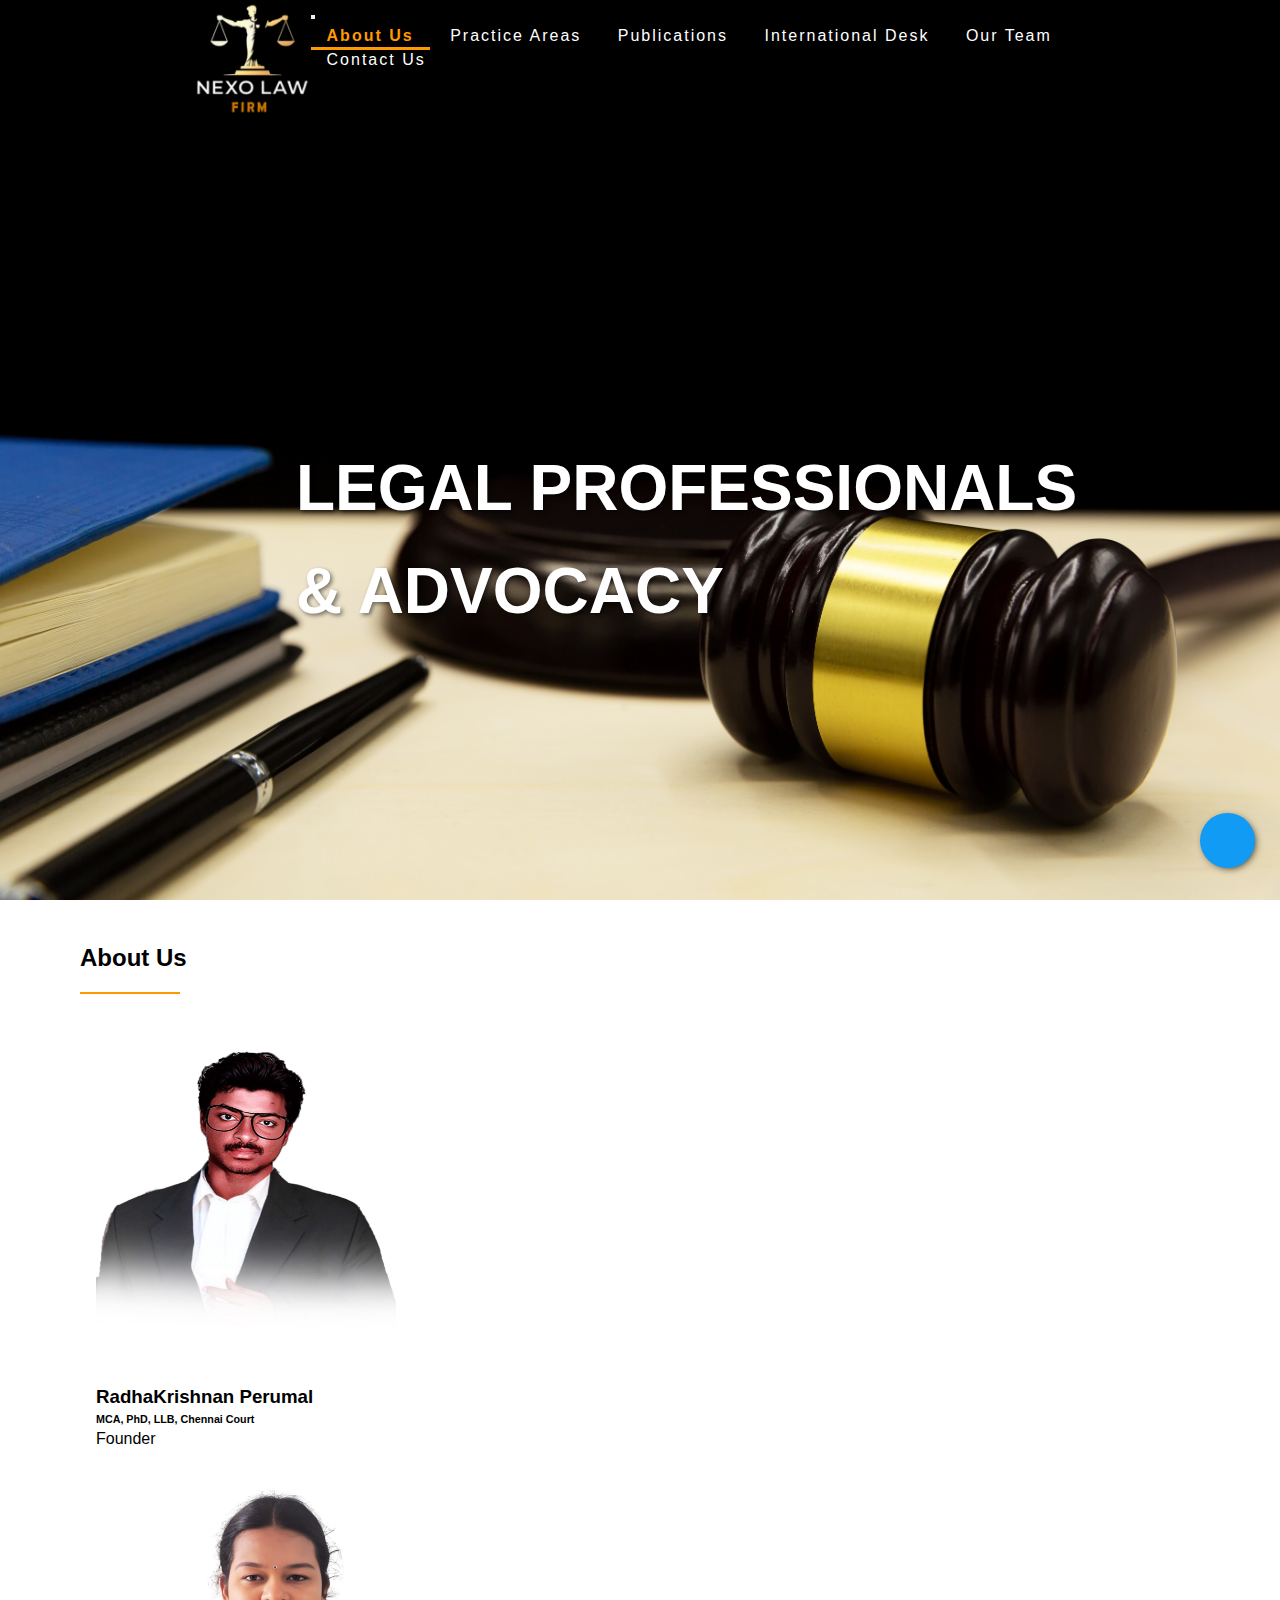
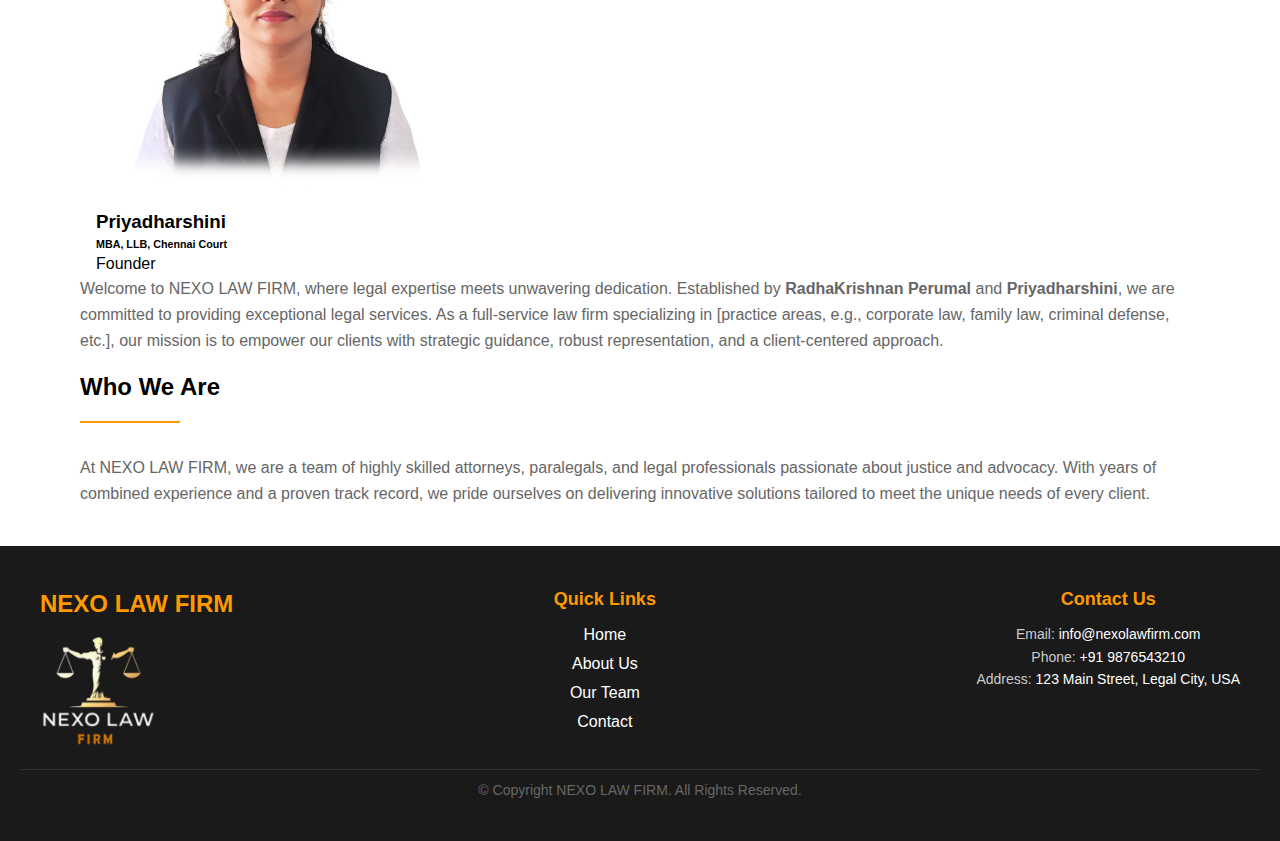
==== About.html @ 0ddaa08e "banner responsive" ====
<!DOCTYPE html>
<html lang="en">

<head>
    <meta charset="UTF-8">
    <meta name="viewport" content="width=device-width, initial-scale=1.0">
    <!-- Bootstrap CSS -->
    <link href="https://cdn.jsdelivr.net/npm/bootstrap@5.0.2/dist/css/bootstrap.min.css" rel="stylesheet"
        integrity="sha384-EVSTQN3/azprG1Anm3QDgpJLIm9Nao0Yz1ztcQTwFspd3yD65VohhpuuCOmLASjC" crossorigin="anonymous">

    <!-- Bootstrap JavaScript Bundle -->
    <script src="https://cdn.jsdelivr.net/npm/bootstrap@5.0.2/dist/js/bootstrap.bundle.min.js"
        integrity="sha384-MrcW6ZMFYlzcLA8Nl+NtUVF0sA7MsXsP1UyJoMp4YLEuNSfAP+JcXn/tWtIaxVXM"
        crossorigin="anonymous"></script>

    <!-- Font Awesome CSS -->
    <link rel="stylesheet" href="https://cdnjs.cloudflare.com/ajax/libs/font-awesome/6.4.2/css/all.min.css"
        integrity="sha512-z3gLpd7yknf1YoNbCzqRKc4qyor8gaKU1qmn+CShxbuBusANI9QpRohGBreCFkKxLhei6S9CQXFEbbKuqLg0DA=="
        crossorigin="anonymous" referrerpolicy="no-referrer" />




    <!-- jQuery -->
    <script src="https://cdnjs.cloudflare.com/ajax/libs/jquery/3.3.0/jquery.min.js"
        integrity="sha512-b6lGn9+1aD2DgwZXuSY4BhhdrDURVzu7f/PASu4H1i5+CRpEalOOz/HNhgmxZTK9lObM1Q7ZG9jONPYz8klIMg=="
        crossorigin="anonymous" referrerpolicy="no-referrer"></script>
    <link rel="stylesheet" href="layout.css">
    <link rel="stylesheet" href="Style.css">
    <link rel="icon" type="image/x-icon" href="Images/Logo.png">

</head>

<body>
    <header class="mainheader Abouthome-hdr">
        <!-- <video autoplay="autoplay" loop="" muted="" playsinline="" id="bg-video" class="vd-width"><source src="img/homepage.mp4" type="video/mp4"></video> -->
        <!-- =================---Desktop----====================== -->
        <nav class="ix-nav ix-moved navbar navbar-expand-lg justify-content-center">
            <div class="container mx-4 px-5">
                <div class="logo mx-2">
                    <a class="navbar-brand" href="index.html">
                        <img src="Images/Logo.png" alt="Law Firm Logo" class="logo" style="height:13vh;">
                    </a>
                </div>
                <button class="navbar-toggler custom-toggler" type="button" data-bs-toggle="collapse"
                    data-bs-target="#navbarNav" aria-controls="navbarNav" aria-expanded="false"
                    aria-label="Toggle navigation">
                    <i class="fa-solid text-white fa-bars"></i>
                </button>

                <div class="collapse navbar-collapse" id="navbarNav">
                    <ul class="navbar-nav ms-auto">
                        <li class="nav-item active">
                            <a class="nav-link" href="About.html">About Us</a>
                        </li>
                        <li class="nav-item">
                            <a class="nav-link" href="Practice.html">Practice Areas</a>
                        </li>
                        <li class="nav-item ">
                            <a class="nav-link" href="Publications.html">Publications</a>
                        </li>
                        <li class="nav-item ">
                            <a class="nav-link" href="InternationalDesk.html">International Desk</a>
                        </li>
                        <li class="nav-item ">
                            <a class="nav-link" href="OurTeam.html">Our Team</a>
                        </li>
                        <!-- <li class="nav-item">
                            <a class="nav-link" href="Policy.html">Firm Policy</a>
                        </li> -->
                        <li class="nav-item ">
                            <a class="nav-link" href="Contact.html">Contact Us</a>
                        </li>
                    </ul>
                </div>
            </div>
        </nav>
        <div class="hero-overlay">

            <div class="hero-content">
                <h1 class="hero-title">LEGAL PROFESSIONALS</h1>
                <h2 class="hero-subtitle">& ADVOCACY</h2>
            </div>
        </div>
    </header>

    <div class="container-fluid p-0">
        <section id="about" class="section pt-5" aria-label="About Us">
            <div class="container">
                <div class="grid">
                    <div class="card" style=" box-shadow:none;border:none;">
                        <h3 class="section-title card-title">About Us</h3>
                        <div class="section-divider"></div>
                        <div class="container my-4">
                            <div class="row">
                                <!-- Founder 1 -->
                                <div class="col-md-6 col-12 text-center mb-4">
                                    <img src="Images/SirAdvocateImg.jpg" alt="Law firm team" class="Founder01 img-fluid mx-auto d-block">
                                    <h3>RadhaKrishnan Perumal</h3>
                                    <h6>MCA, PhD, LLB, Chennai Court</h6>
                                    <p>Founder</p>
                                </div>
                        
                                <!-- Founder 2 -->
                                <div class="col-md-6 col-12 text-center mb-4">
                                    <img src="Images/PriyaDharshini.jpg" alt="Law firm team" class="Founder02 img-fluid mx-auto d-block">
                                    <h3 class="animate-text">Priyadharshini</h3>
                                    <h6>MBA, LLB, Chennai Court</h6>
                                    <p>Founder</p>
                                </div>
                            </div>
                        </div>
                        
                          <p class="card-text">
                            Welcome to NEXO LAW FIRM, where legal expertise meets unwavering dedication. 
                            Established by <b>RadhaKrishnan Perumal</b> and <b>Priyadharshini</b>, we are committed to providing 
                            exceptional legal services. As a full-service law firm specializing in [practice areas, 
                            e.g., corporate law, family law, criminal defense, etc.], our mission is to empower our clients 
                            with strategic guidance, robust representation, and a client-centered approach.
                          </p>
                        <h3 class="section-title card-title">Who We Are</h3>
                        <div class="section-divider"></div>
                        <p class="card-text">At NEXO LAW FIRM, we are a team of highly skilled attorneys,
                            paralegals, and legal professionals passionate about justice and advocacy. With years of
                            combined experience and a proven track record, we pride ourselves on delivering
                            innovative solutions tailored to meet the unique needs of every client.</p>
                    </div>
                    <!-- <div class="AboutImg">
                        <img src="Images/AbouUS.jpg" alt="Law firm team" class="card-image">
                    </div> -->
                </div>
            </div>
        </section>
        <div id="sy-whatshelp">
            <div class="sywh-services">
              <a href="#" class="messenger" data-tooltip="Livechat" data-placement="left" target="_blank">
                <i class="fa fa-comments"></i>
              </a>
              <a href="#" class="whatsapp" data-tooltip="WhatsApp" data-placement="left" target="_blank">
                <i class="fa-brands fa-whatsapp"></i>
              </a>
              <a href="#" class="call" data-tooltip="Call" data-placement="left">
                <i class="fa fa-phone"></i>
              </a>
            </div>
            <a class="sywh-open-services" data-placement="left">
              <i class="fa fa-comments"></i>
              <i class="fa fa-times"></i>
            </a>
          </div>





    </div>
    <footer class="footer">
        <div class="footer-container">
            <div class="footer-logo">
                <h2>NEXO LAW FIRM</h2>
                <div class="d-flex justify-content-center">
                    <a class="navbar-brand" href="index.html">
                        <img src="Images/Logo.png" alt="Law Firm Logo" class="logo" style="height:13vh;">
                    </a>
                </div>
            </div>
            <div class="footer-links">
                <h3>Quick Links</h3>
                <ul>
                    <li><a href="index.html">Home</a></li>
                    <li><a href="">About Us</a></li>
                    <li><a href="OurTeam.html">Our Team</a></li>
                    <li><a href="Contact.html">Contact</a></li>
                </ul>
            </div>
            <div class="footer-contact">
                <h3>Contact Us</h3>
                <p>Email: <a href="mailto:info@nexolawfirm.com">info@nexolawfirm.com</a></p>
                <p>Phone: <a href="tel:+919876543210">+91 9876543210</a></p>
                <p>Address: <a href="https://www.google.com/maps/place/Downy+Cup+Dr,+Frisco,+1st+Floor,+TX+75035">123 Main Street, Legal City, USA</a></p>
            </div>
        </div>
        <div class="footer-bottom">
            <p>© Copyright <span id="currentYear"></span> NEXO LAW FIRM. All Rights Reserved.</p>
        </div>
    </footer>

    <script src="script.js"></script>

</body>

</html>
---- layout.css ----
:root {
    --primary-color: #ff9900;
    --text-dark: #000000;
    --text-light: #FFFFFF;
    --bg-overlay: rgba(0, 0, 0, 0.2);
    --shadow-standard: 0px 4px 4px rgba(0, 0, 0, 0.25);
    --bg-light-blue: #E5F9FF;
    --bg-blue: #BCEDFC;
    --font-primary: 'Roboto Condensed', sans-serif;
    --font-secondary: 'Ragnar', sans-serif;
    --font-tertiary: 'Lato', sans-serif;
}

* {
    margin: 0;
    padding: 0;
    box-sizing: border-box;
}
a{
    text-decoration: none;
    color: white;
}
a:hover{
    color: var(--primary-color);
}
body {
    font-family: var(--font-primary);
    line-height: 1.5;
    color: var(--text-dark);
    overflow-x: hidden;
}
.mainheader {
    position: relative;
    width: 100%;
    height: 100vh;
}
input:focus, textarea:focus {
    border-color: var(--primary-color) !important;
    box-shadow: none !important;
}
.home-hdr{
    background: url(/Images/BannerImg.jpg)no-repeat 50% 50%;
    background-attachment: fixed;
    background-size: 120%; /* Adjust the zoom level; 100% is the original size */
    background-position: 55% 15%; 
    background-repeat: no-repeat;
}
.Abouthome-hdr {
    background: url(/Images/AboutBanner.jpg) no-repeat center center fixed;
    background-repeat: no-repeat;
    background-size: cover;
}
.Practice-hdr {
    background: url(/Images/PraBanner.jpg) no-repeat center center fixed;
    background-position: 50% 50%; /* Adjust X (horizontal) and Y (vertical) axis */
    background-attachment: fixed;
    background-size: cover;
    background-repeat: no-repeat;
}
.Publications-hdr {
    background: url(/Images/PublicationBanner.jpg) no-repeat center center fixed;
    background-position: 50% 80%;
    background-size: cover;
    background-attachment: fixed;
}
.desk-hdr {
    background: url(/Images/desk-hdr.jpg) no-repeat center center fixed;
    background-repeat: no-repeat;
    background-size: cover;
   
}
.Appointment-hdr {
    background: url(/Images/ContactUs.png) no-repeat center center fixed;
    background-repeat: no-repeat;
    background-size: cover;
    
}
.ourTeam-hdr {
    background: url(/Images/ourTeam.jpg) no-repeat center center fixed;
    background-repeat: no-repeat;
    background-size: cover;
    
}
.navbar-collapse .navbar-nav{
    align-items: end;
}
    
nav {
    width: 100%;
    display: flex;
    justify-content: space-between;
    z-index: 9;
    -webkit-transition: all 0.4s linear;
    transition: all 0.4s linear;
}

.ix-nav {
    z-index: 9;
}

.ix-fixed {
    position: fixed;
    top: 0;
    background-color: #000000;
    box-shadow: 0px 4px 6px rgba(0, 0, 0, 0.1);
    padding: 0;
}

.ix-fixed .nav-link {
    color: white;
}

.ix-nav .nav-link:hover,
.ix-nav .nav-link:focus {
    color: var(--primary-color);
    transition: color 0.3s ease-in-out;
}

nav ul li {
    display: inline-flex;
}

.nav-link {
    padding-right: 1rem !important;
    padding-left: 1rem !important;
    text-shadow: 1px 1px 2px rgb(0 0 0 / 97%);
    align-items: center;
    display: flex;
    color: #fff;
    text-decoration: none;
    letter-spacing: 2px;
    position: relative;
    transition: color 0.3s ease-in-out;
}

.nav-link:hover {
    color: var(--primary-color);
}

.nav-link:after {
    content: "";
    position: absolute;
    bottom: -2px;
    left: 0;
    right: 0;
    height: 3px;
    background: var(--primary-color);
    width: 0;
    transition: width 0.3s ease-in-out;
}

.nav-link:hover:after {
    width: 100%;
}

.nav-item.active .nav-link {
    color: var(--primary-color);
    font-weight: bold;
}

.nav-item.active .nav-link:after {
    width: 100%;
    background: var(--primary-color);
}

.logo {
    display: flex;
    align-items: center;
    float: left;
}

.navbar-dark .navbar-toggler-icon {
    background-image: none;
}

.navbar-nav .nav-item {
    position: relative;
}
---- Style.css ----
.hero-section {
    position: relative;
    min-height: 100vh;
    background-color: var(--text-dark);
}

.hero-image {
    position: absolute;
    inset: 0;
    width: 100%;
    height: 100%;
    object-fit: cover;
    z-index: 1;
}



.hero-content {
    position: absolute;
    top: 50%;
    left: 15%;
    margin-top: auto;
    margin-bottom: 5rem;
    padding-left: 6.5rem;
}

.hero-title {
    font-size: 4rem;
    font-weight: 700;
    color: var(--text-light);
    line-height: 1.2;
}

.hero-subtitle {
    font-size: 4rem;
    font-weight: 700;
    color: var(--text-light);
    margin-top: 1rem;
}


.hero-tagline {
    font-family: var(--font-secondary);
    font-size: 1.25rem;
    color: var(--text-light);
   
}

@media (max-width: 768px) {
    .home-hdr {
        background-size: cover; /* Ensure the image scales well */
        background-position: center; /* Center image on smaller screens */
    }

    .hero-content {
        top: 50%;
        left: 10%;
        padding-left: 1rem;
        padding-right: 1rem;
        text-align: center;
        transform: translateY(-50%);
    }

    .hero-title {
        font-size: 2.5rem; /* Reduce font size */
    }

    .hero-subtitle {
        font-size: 2rem; /* Reduce font size */
    }

    .hero-tagline {
        font-size: 1rem; /* Reduce tagline font size */
      
    }
    nav.ix-nav .navbar-nav {
        flex-direction: column; /* Stack menu items vertically */
        align-items: end;
    }
}

@media (max-width: 480px) {
    .hero-title {
        font-size: 2rem; /* Further reduce font size for very small screens */
    }

    .hero-subtitle {
        font-size: 2rem;
    }

    .hero-tagline {
        font-size: 0.9rem;
    }

    .hero-content {
        left: 5%;
    }
}
.main-content {
    padding: 5rem 2rem;
}

.section-title {
    font-family: var(--font-secondary);
    font-size: 1.5625rem;
    font-weight: 700;
    margin-bottom: 1rem;
}

.section-divider {
    width: 100px;
    height: 2px;
    background-color: var(--primary-color);
    margin-bottom: 2rem;
}

.about-grid {
    display: grid;
    grid-template-columns: repeat(auto-fit, minmax(300px, 1fr));
    gap: 20px;
    align-items: center;
    padding: 20px;
  }
  
  /* .about-content {
    max-width: 600px;
  } */
  
  .about-content .card-title {
    font-size: 1.8rem;
    color: #333;
    margin-bottom: 10px;
  }
  
  .about-content .card-text {
    font-size: 1rem;
    line-height: 1.6;
    color: #555;
    margin-bottom: 15px;
  }
  
  .about-img {
    text-align: center;
  }
  
  .about-img img {
    width: 100%;
    max-width: 500px;
    border-radius: 10px;
    box-shadow: 0 4px 10px rgba(0, 0, 0, 0.2);
  }
  .client-section {
    padding: 20px;
    background-color: #f9f9f9;
}

.client-grid {
    display: flex;
    flex-wrap: wrap;
    align-items: center;
    gap: 20px;
}

.client-img {
    flex: 1 1 40%;
    text-align: center;
}

.client-img-grid {
    display: grid;
    grid-template-columns: repeat(2, 1fr); /* 2 columns */
    grid-template-rows: repeat(2, 1fr);    /* 2 rows */
    gap: 10px;                             /* Optional: space between items */
}

.img-grid-item {
    background-color: lightgray;  
    text-align: center;           /* Center text inside each item */
    border: 1px solid #ccc;      /* Optional: border around items */
}

.img-grid-item img {
    width: 100%;                  /* Make images responsive */
    height: 100%;                 /* Ensure images fill the container */
    object-fit: cover;            /* Ensures that images cover the area without distortion */
    border-radius: 8px;           /* Optional: rounded corners */
}

.client-content {
    flex: 1 1 50%;
    padding: 10px;
}

.client-section__card-title {
    font-size: 24px;
    margin-bottom: 10px;
}

.client-section__card-text {
    font-size: 16px;
    margin-bottom: 10px;
}

/* Responsive Design */
@media (max-width: 768px) {
    .client-grid {
        flex-direction: column;
    }

    .client-img,
    .client-content {
        flex: 1 1 100%;
        text-align: center;
    }

    .client-content {
        padding: 0;
    }

    .client-img-grid {
        grid-template-columns: 1fr;  /* 1 column for smaller screens */
        grid-template-rows: auto;   /* Adjust rows automatically */
    }
}

.grid {
    display: grid;
    grid-template-columns: repeat(auto-fit, minmax(250px, 1fr));
    gap: 2rem;
}
.about-img .card-image{
    width: 350px; 
    height: 350px; 
    border-radius: 100%;
    box-shadow: var(--shadow-standard);
}
.card {
    background: var(--text-light);
    border-radius: 10px;
    box-shadow: var(--shadow-standard);
    padding: 1.5rem;
    transition: transform 0.3s;
}

.card:hover {
    transform: translateY(-5px);
}

.card-image {
    width: 100%;
    aspect-ratio: 16/9;
    object-fit: cover;
    border-radius: 5px;
    margin-bottom: 1rem;
}

.card-title {
    font-family: var(--font-secondary);
    font-size: 1.125rem;
    font-weight: 700;
    margin-bottom: 0.5rem;
}

.card-text {
    font-family: var(--font-tertiary);
    font-size: 0.875rem;
    color: #666;
}

.approach-section {
    background-color: #F5F5F5;
    padding: 4rem 2rem;
    margin: 4rem auto;
}

.approach-content {
    display: grid;
    grid-template-columns: 1fr 1fr;
    gap: 2rem;
    align-items: center;
    position: relative;
}

.approach-text-card {
    background-color: #10a1cd;
    padding: 2rem;
    border-radius: 20px;
    box-shadow: 0 4px 8px rgba(0, 0, 0, 0.1);
    z-index: 2;
    position: relative;
}

.approach-text-card::before {
    content: '';
    position: absolute;
    top: 10px;
    left: 10px;
    width: 100%;
    height: 100%;
    background-color: #E0E0E0;
    border-radius: 20px;
    z-index: -1;
}

.card-title {
    font-size: 1.8rem;
    font-weight: bold;
    margin-bottom: 1rem;
}

.card-text {
    font-size: 1rem;
    line-height: 1.6;
}

.approach-image-container {
    position: relative;
}

.approach-image {
    width: 100%;
    border-radius: 20px;
    box-shadow: 0 4px 8px rgba(0, 0, 0, 0.1);
    position: relative;
    z-index: 1;
}

.approach-image::before {
    content: '';
    position: absolute;
    top: 10px;
    right: 10px;
    width: 100%;
    height: 100%;
    background-color: #E0E0E0;
    border-radius: 20px;
    z-index: -1;
}


.success-section {
    padding: 4rem 0;
}

.container {
    max-width: 1200px;
    margin: 0 auto;
    padding: 0 1rem;
}

.success-container {
    display: grid;
    grid-template-columns: repeat(auto-fit, minmax(300px, 1fr));
    gap: 2rem;
    background-color: var(--text-light);
    border-radius: 5px;
    box-shadow: var(--shadow-standard);
    padding: 2rem;
}

.success-image-container {
    background-color: var(--bg-blue);
    padding: 2rem;
    display: flex;
    align-items: center;
    justify-content: center;
    border-radius: 5px;
}

.success-image-container img {
    max-width: 100%;
    height: auto;
    border-radius: 5px;
}

.success-content {
    padding: 1rem;
}

.section-title {
    font-size: 2rem;
    font-weight: bold;
    margin-bottom: 1rem;
}

.section-divider {
    width: 100px;
    height: 2px;
    background-color: var(--primary-color);
    margin-bottom: 2rem;
}


.card-title {
    font-size: 1.5rem;
    font-weight: bold;
    margin-top: 1rem;
}

.card-text {
    font-size: 1rem;
    margin-bottom: 1rem;
}

.testimonial {
    font-style: italic;
    background-color: var(--bg-light-blue);
    padding: 1rem;
    border-radius: 5px;
    margin-top: 1rem;
    border-left: 4px solid var(--bg-blue);
}





/*ABOUT PAGE*/

.hero-title {
    text-shadow: 2px 2px 4px rgba(0, 0, 0, 0.5); 
    color: #ffffff; 
}
.hero-subtitle{
    text-shadow: 2px 2px 4px rgba(0, 0, 0, 0.5); 
    color: #ffffff; 
}
.AboutImg img {
    width: 350px; 
    height: 350px; 
    border-radius: 100%;
    box-shadow: var(--shadow-standard);
}

/* Footer Styles */
.footer {
    background-color: #1a1a1a;
    color: #ffffff;
    padding: 40px 20px;
    font-family: 'Arial', sans-serif;
}

.footer-container {
    display: flex;
    flex-wrap: wrap;
    justify-content: space-between;
    max-width: 1200px;
    margin: 0 auto;
}

.footer-logo h2 {
    font-size: 24px;
    color: #ff9900;
    margin-bottom: 10px;
}

.footer-logo p {
    font-size: 14px;
    line-height: 1.6;
    color: #cccccc;
}

.footer-links h3, 
.footer-contact h3 {
    font-size: 18px;
    margin-bottom: 10px;
    color: #ff9900;
}

.footer-links ul {
    list-style: none;
    padding: 0;
}

.footer-links ul li {
    margin-bottom: 5px;
}

.footer-links ul li a {
    color: #ffffff;
    text-decoration: none;
    transition: color 0.3s ease;
}

.footer-links ul li a:hover {
    color: #ff9900;
}

.footer-contact p {
    font-size: 14px;
    line-height: 1.6;
    color: #cccccc;
}

.footer-bottom {
    text-align: center;
    margin-top: 20px;
    font-size: 14px;
    color: #666666;
    border-top: 1px solid #333333;
    padding-top: 10px;
}

.footer-bottom p {
    margin: 0;
}



.reachUs-button {
    padding: 1rem;
    background-color: #0dac30;
    border: none;
    color: white;
    border-radius: 4px;
    cursor: pointer;
}
.reachUs-button:hover{
    background-color: #1ac840;
}

/* banner section styles */
.banner {
    text-align: center;
    background-color: #ffffff;
    margin: 0 auto;
}

.banner img {
    max-width: 100%;
    height: auto;
}
/* Contact form styles */
.contact-form {
    padding: 40px 0;
    margin: 0 10px;
}
.contact-container{
    padding-top: 7%;
    background: url(/Images/contact-form.jpg) no-repeat center center fixed;
    background-repeat: no-repeat;
    background-size: 100%;
    background-position: 80% 100%;
}
.form-container {
    max-width: 40%;
    margin: 0 auto;
    padding: 20px;
    background-color: #ffffff;
    border-radius: 10px;
    box-shadow: 0px 0px 10px rgba(0, 0, 0, 0.1);
}

.contact-form h2 {
    text-align: center;
    margin-bottom: 20px;
}

.form-group {
    margin-bottom: 20px;
}

.form-container label {
    display:block;
    font-weight: bold;
}
.form-container input, textarea{
    width: 100%;
    padding: 10px;
    border: 1px solid #ccc;
    border-radius: 4px;
    margin-bottom: 1rem;
    resize: vertical;
}
.submit-button {
    padding: 10px 20px;
    background-color: #0dac30;
    border: none;
    color: white;
    border-radius: 4px;
    font-size: 1rem;
    cursor: pointer;
}

/* Contact info styles */
.contact-info {
    text-align: center;
    padding: 50px 0;
    background-color: #f7f7f7;
}

.contact-info h2 {
    margin-bottom: 20px;
}

/* Footer styles */
footer {
    padding: 20px;
    text-align: center;
    background-color: #333;
    color: white;
}
/* Hamburger styles */
.hamburger {
    display: none;
    color: rgb(0, 0, 0);
    font-size: 1.5rem;
    cursor: pointer;
}

.ContactImg{
    height: 500px;
    width: 500px;
}




/* General styling */


.contact-form {
    /* background-color: #f9f9f9; */
    padding: 20px;
}

.contact-form h2 {
    text-align: center;
    font-size: 2rem;
    color: #333;
}

.form-container {
    max-width: 600px;
    margin: 0 auto;
    padding: 20px;
    background-color: #fff;
    border-radius: 8px;
    box-shadow: 10px 10px 6px rgba(0, 0, 0, 0.1);
}

.form-container h4 {
    text-align: center;
    font-size: 1.5rem;
    color: #666;
    margin-bottom: 20px;
}

/* Form elements */
.FormInputs, label, input, textarea {
    display: block;
    width: 100%;
    margin-bottom: 15px;
}

label {
    font-weight: bold;
    color: #333;
}

input, textarea {
    padding: 10px;
    font-size: 1rem;
    border: 1px solid #ccc;
    border-radius: 4px;
    outline: none;
}

input:focus, textarea:focus {
    border-color: #007BFF;
    box-shadow: 0 0 5px rgba(0, 123, 255, 0.5);
}

textarea {
    resize: none;
}

.Contact-submit-button {
    width: 100%;
    padding: 10px;
    font-size: 1.2rem;
    background-color: var(--primary-color);
    color: #fff;
    border: none;
    border-radius: 4px;
    cursor: pointer;
    transition: background-color 0.3s ease;
}

.Contact-submit-button:hover {
    background-color: #d3891a;
}

/* Responsive design */
@media (max-width: 768px) {
    .form-container {
        padding: 15px;
    }

    .contact-form h2 {
        font-size: 1.8rem;
    }

    .form-container h4 {
        font-size: 1.3rem;
    }

    input, textarea {
        font-size: 0.9rem;
    }

    .submit-button {
        font-size: 1rem;
    }
}

.consultation-section {
    background: linear-gradient(to right, #1a1a1a, #333333);
    color: #ffffff;
    text-align: center;
    padding: 40px 20px;
    border-radius: 10px;
    margin: 20px auto;
    max-width: 600px;
    box-shadow: 0 4px 10px rgba(0, 0, 0, 0.3);
}

.consultation-title {
    font-size: 32px;
    margin-bottom: 20px;
    color: #ff9900;
    text-transform: uppercase;
}

.consultation-text {
    font-size: 16px;
    line-height: 1.6;
    margin-bottom: 30px;
    color: #e6e6e6;
}

.consultation-button {
    display: inline-block;
    padding: 12px 20px;
    background-color: #ff9900;
    color: #ffffff;
    text-decoration: none;
    font-size: 16px;
    font-weight: bold;
    border-radius: 5px;
    transition: background-color 0.3s ease, transform 0.3s ease;
}

.consultation-button:hover {
    background-color: #e68a00;
    transform: scale(1.05);
}

/* Floating chat */

#sy-whatshelp {
    right: 25px;
    bottom: 25px;
    position: fixed;
    z-index: 9999;
  }
  
  #sy-whatshelp a {
    position: relative;
  }
  
  #sy-whatshelp a.sywh-open-services {
    background-color: #129bf4;
    color: #fff;
    line-height: 55px;
    margin-top: 10px;
    border: none;
    cursor: pointer;
    font-size: 23px;
    width: 55px;
    height: 55px;
    text-align: center;
    box-shadow: 2px 2px 8px -3px #000;
    border-radius: 100%;
    -webkit-border-radius: 100%;
    -moz-border-radius: 100%;
    -ms-border-radius: 100%;
    display: inline-block;
  }
  
  #sy-whatshelp a.sywh-open-services i {
    line-height: 55px;
  }
  
  #sy-whatshelp a.sywh-open-services i.fa-times {
    display: none;
  }
  
  #sy-whatshelp .sywh-services {
    width: 55px;
    height: auto;
  }
  
  #sy-whatshelp .sywh-services a {
    display: none;
  }
  
  #sy-whatshelp .sywh-services a i {
    background-color: #129bf4;
    color: #fff;
    line-height: 55px;
    margin-top: 10px;
    border: none;
    cursor: pointer;
    font-size: 23px;
    width: 55px;
    height: 55px;
    text-align: center;
    box-shadow: 2px 2px 8px -3px #000;
    border-radius: 100%;
    -webkit-border-radius: 100%;
    -moz-border-radius: 100%;
    -ms-border-radius: 100%;
  }
  
  #sy-whatshelp .sywh-services a.email i {
    background-color: #b92b27;
  }
  
  #sy-whatshelp .sywh-services a.instagram i {
    background-color: #e4405f;
  }
  
  #sy-whatshelp .sywh-services a.messenger i {
    background-color: #0084ff;
  }
  
  #sy-whatshelp .sywh-services a.whatsapp i {
    background-color: #25d366;
  }
  
  #sy-whatshelp .sywh-services a.call i {
    background-color: #ff6600;
  }
  
  a[data-tooltip] {
    position: relative;
  }
  
  a[data-tooltip]::before,
  a[data-tooltip]::after {
    position: absolute;
    display: none;
    opacity: 0.85;
    transition: all 0.3s ease-in-out;
  }
  
  a[data-tooltip]::before {
    content: attr(data-tooltip);
    background: #000;
    color: #fff;
    font-size: 13px;
    padding: 7px 11px;
    border-radius: 5px;
    white-space: nowrap;
    text-decoration: none;
  }
  
  a[data-tooltip]::after {
    width: 0;
    height: 0;
    border: 6px solid transparent;
    content: "";
  }
  
  a[data-tooltip]:hover::before,
  a[data-tooltip]:hover::after {
    display: block;
  }
  
  a.sywh-open-services[data-tooltip]::before,
  a.sywh-open-services[data-tooltip]::after {
    display: block;
  }
  
  a.data-tooltip-hide[data-tooltip]::before,
  a.data-tooltip-hide[data-tooltip]::after {
    display: none !important;
  }
  
  a.sywh-open-services[data-tooltip][data-placement="left"]::before {
    top: 11px;
  }
  
  a[data-tooltip][data-placement="left"]::before {
    top: -7px;
    right: 100%;
    line-height: normal;
    margin-right: 10px;
  }
  
  a[data-tooltip][data-placement="left"]::after {
    border-left-color: #000;
    border-right: none;
    top: 50%;
    right: 100%;
    margin-top: -6px;
    margin-right: 4px;
  }
  
  a[data-tooltip][data-placement="right"]::before {
    top: -7px;
    left: 100%;
    line-height: normal;
    margin-left: 10px;
  }
  
  a[data-tooltip][data-placement="right"]::after {
    border-right-color: #000;
    border-left: none;
    top: 50%;
    left: 100%;
    margin-top: -6px;
    margin-left: 4px;
  }
  
  a[data-tooltip][data-placement="top"]::before {
    bottom: 100%;
    left: 0;
    margin-bottom: 10px;
  }
  
  a[data-tooltip][data-placement="top"]::after {
    border-top-color: #000;
    border-bottom: none;
    bottom: 100%;
    left: 10px;
    margin-bottom: 4px;
  }
  
  a[data-tooltip][data-placement="bottom"]::before {
    top: 100%;
    left: 0;
    margin-top: 10px;
  }
  
  a[data-tooltip][data-placement="bottom"]::after {
    border-bottom-color: #000;
    border-top: none;
    top: 100%;
    left: 10px;
    margin-top: 4px;
  }
  
  /* our team css */
  .profile-cards {
    display: flex;
    flex-wrap: wrap;
    gap: 50px;
    margin: 30px;
    color: black;
    justify-content: center;
  }
  
  .profile-cards .card {
    width: 300px;
    height: 400px;
    position: relative;
    box-shadow: 0 0 10px rgba(0, 0, 0, 0.3);
    overflow: hidden;
  }
  
  .profile-cards .card:hover .card-details,
  .profile-cards .card:hover .card-details-social a {
    transform: none;
  }
  
  .profile-cards .card:hover img {
    transform: scale(1.2);
  }
  
  .profile-cards .card img {
    width: 100%;
    height: 100%;
    object-fit: cover;
    transition: all 0.3s;
  }
  
  .profile-cards .card .card-details {
    display: flex;
    flex-direction: column;
    gap: 15px;
    padding: 20px 10px;
    width: 100%;
    position: absolute;
    bottom: 0;
    left: 0;
    background-color: white;
    transform: translateY(100%);
    transition: all 0.3s;
  }

  .profile-cards .card .card-details-title a{
    text-decoration: none;
    color: #000;
  }
  
  .profile-cards .card .card-details-title a:hover {
    color: var(--primary-color);
  }
  
  .profile-cards .card .card-details-social {
    display: flex;
    justify-content: center;
  }
  
  .profile-cards .card .card-details-social ul,
  .profile-cards .card .card-details-social ul li a {
    display: flex;
  }
  .profile-cards .card .card-details-social ul{
    padding: 0px;
  }
  
  .profile-cards .card .card-details-social ul li {
    list-style-type: none;
  }
  
  .profile-cards .card .card-details-social ul li:nth-child(1) a {
    transition-delay: 0.1s;
  }
  
  .profile-cards .card .card-details-social ul li:nth-child(2) a {
    transition-delay: 0.2s;
  }
  
  .profile-cards .card .card-details-social ul li:nth-child(3) a {
    transition-delay: 0.3s;
  }
  
  .profile-cards .card .card-details-social ul li:not(:last-child) {
    margin-right: 15px;
  }
  
  .profile-cards .card .card-details-social ul li a {
    display: flex;
    justify-content: center;
    align-items: center;
    text-decoration: none;
    width: 35px;
    height: 35px;
    color: var(--primary-color);
    background-color: white;
    border-radius: 50px;
    box-shadow: 0 5px 4px grey;
    cursor: pointer;
    transform: translateY(50px);
    transition: all 0.3s;
  }

.head-text{
  color: var(--primary-color);
}
.member-name{
  color: var(--primary-color);
}
.avatar img{
    position: relative;
    box-shadow: 0 0 10px rgba(0, 0, 0, 0.3);
    overflow: hidden;
}
.contact-detail {
  color: #ffff;
}
.contact-detail a{
  text-decoration: none;
  color: #fff;
}
.contact-detail a:hover{
  color: var(--primary-color);
}
.contact-detail i{
  color: var(--primary-color);
}
.Founder01{
    height: 350px;
    width: 300px;
}
.Founder02{
    height: 350px;
    width: 350px;
}
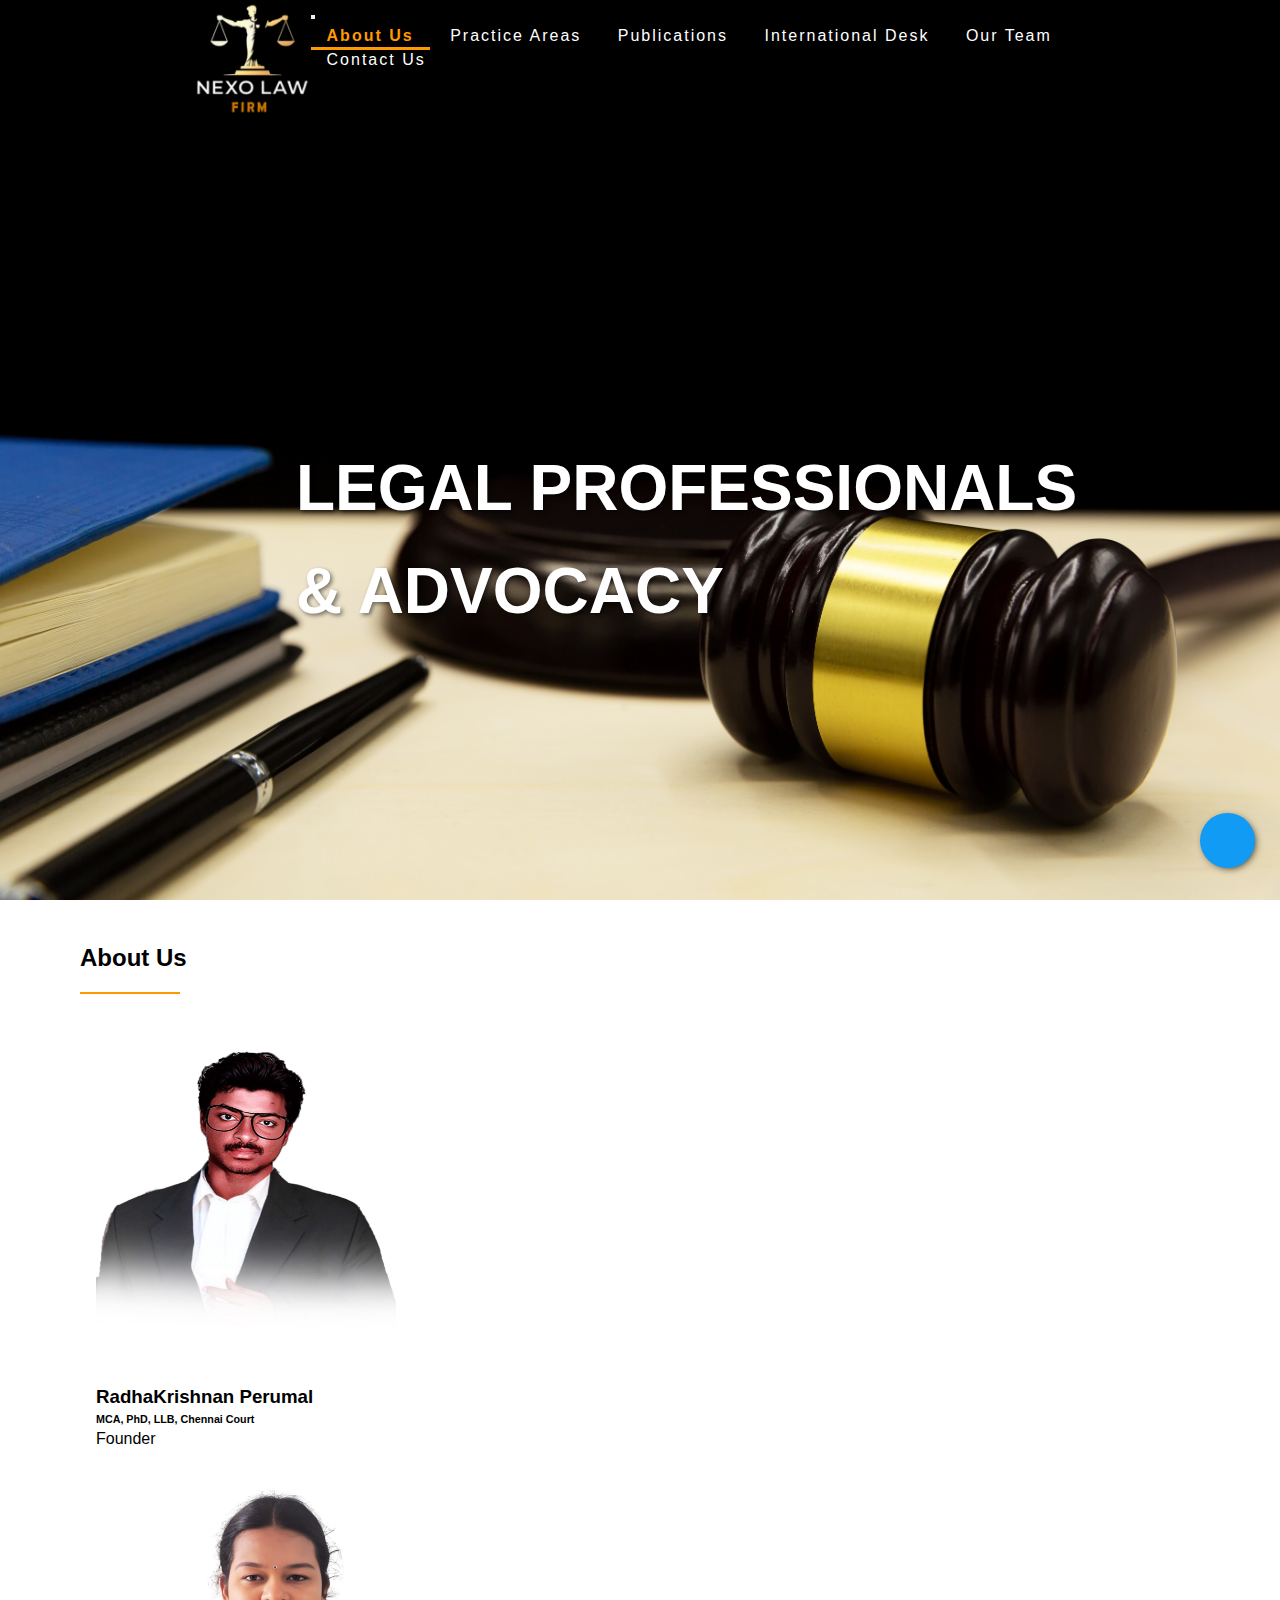
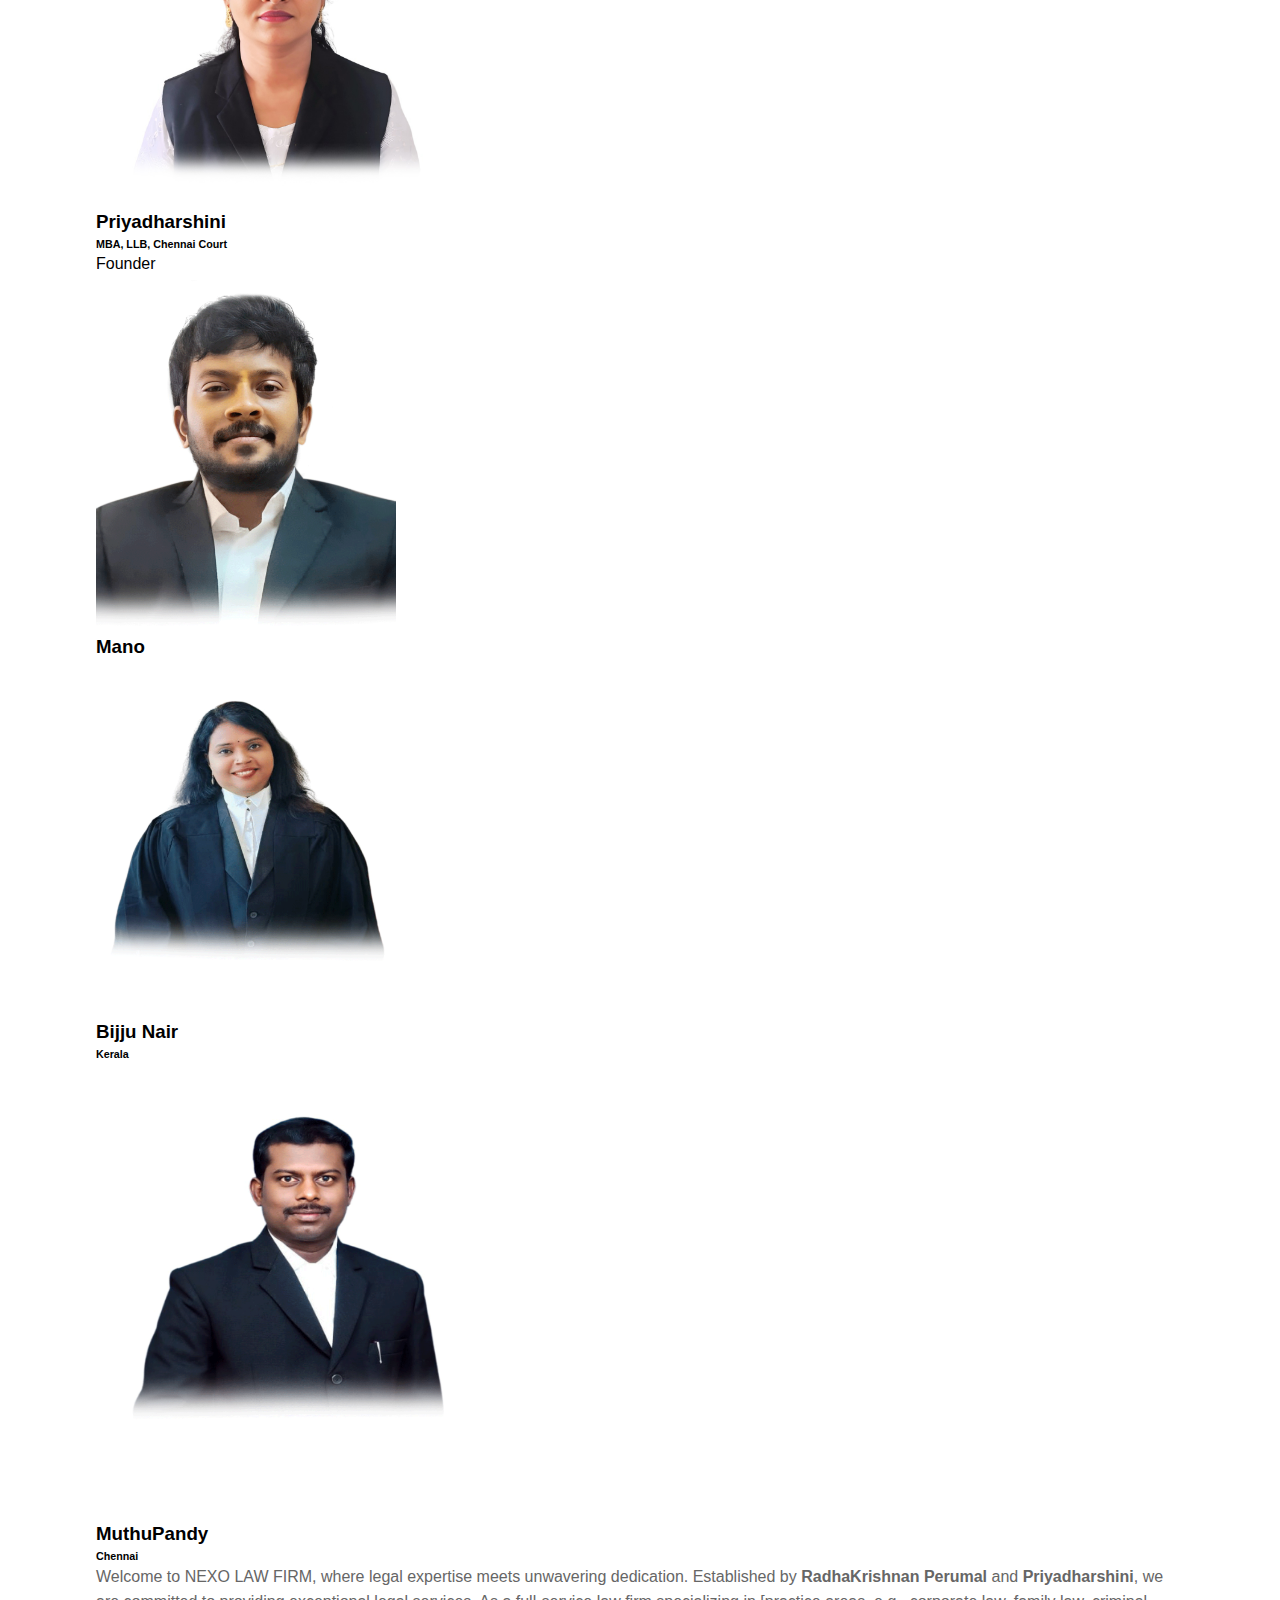
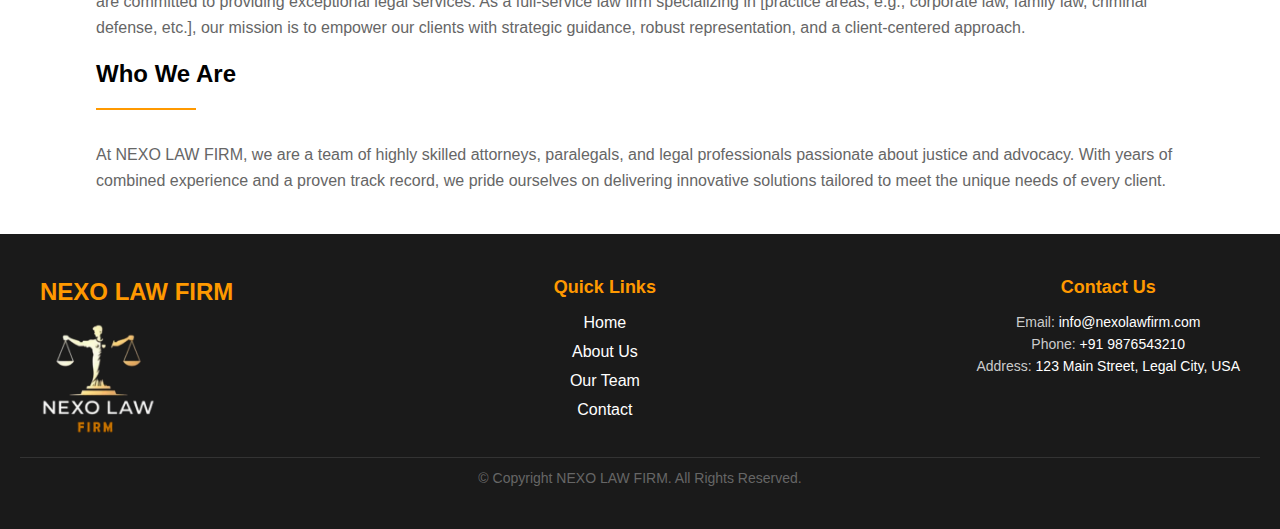
==== commit 77761f29: "Design Updates" ====
--- a/About.html
+++ b/About.html
@@ -110,6 +110,34 @@
                                 </div>
                             </div>
                         </div>
+                        <div class="container my-4">
+                            <div class="row">
+                                <!-- Founder 1 -->
+                                <div class="col-md-6 col-12 text-center mb-4">
+                                    <img src="Images/Mano.png" alt="Law firm team" class="Founder03 img-fluid mx-auto d-block">
+                                    <h3>Mano</h3>
+                                    <!-- <h6>MCA, PhD, LLB, Chennai Court</h6>
+                                    <p>Founder</p> -->
+                                </div>
+                        
+                                <!-- Founder 2 -->
+                                <div class="col-md-6 col-12 text-center mb-4">
+                                    <img src="Images/BijjuNair.png" alt="Law firm team" class="Founder04 img-fluid mx-auto d-block">
+                                    <h3 class="animate-text">Bijju Nair</h3>
+                                    <h6>Kerala</h6>
+                                    <!-- <p>Founder</p> -->
+                                </div>
+                            </div>
+                        </div>
+                        <div class="container my-4">
+                            <div class="row">
+                                <!-- Founder 1 -->
+                                <div class="col-md-6 col-12 text-center mb-4">
+                                    <img src="Images/MuthuPandy.png" alt="Law firm team" class="Founder05 img-fluid mx-auto d-block">
+                                    <h3>MuthuPandy </h3>
+                                    <h6>Chennai</h6>
+                                    <!-- <p>Founder</p> -->
+                                </div>
                         
                           <p class="card-text">
                             Welcome to NEXO LAW FIRM, where legal expertise meets unwavering dedication. 
--- a/layout.css
+++ b/layout.css
@@ -41,7 +41,7 @@
 .home-hdr{
     background: url(/Images/BannerImg.jpg)no-repeat 50% 50%;
     background-attachment: fixed;
-    background-size: 120%; /* Adjust the zoom level; 100% is the original size */
+    background-size: 150%; /* Adjust the zoom level; 100% is the original size */
     background-position: 55% 15%; 
     background-repeat: no-repeat;
 }
--- a/Style.css
+++ b/Style.css
@@ -540,8 +540,7 @@
     padding-top: 7%;
     background: url(/Images/contact-form.jpg) no-repeat center center fixed;
     background-repeat: no-repeat;
-    background-size: 100%;
-    background-position: 80% 100%;
+    background-size: cover;
 }
 .form-container {
     max-width: 40%;
@@ -1091,3 +1090,16 @@
     height: 350px;
     width: 350px;
 }
+.Founder03{
+    height: 350px;
+    width: 300px;
+}
+.Founder04{
+    height: 350px;
+    width: 300px;
+}
+.Founder05{
+    height: 450px;
+    width: 400px;
+}
+
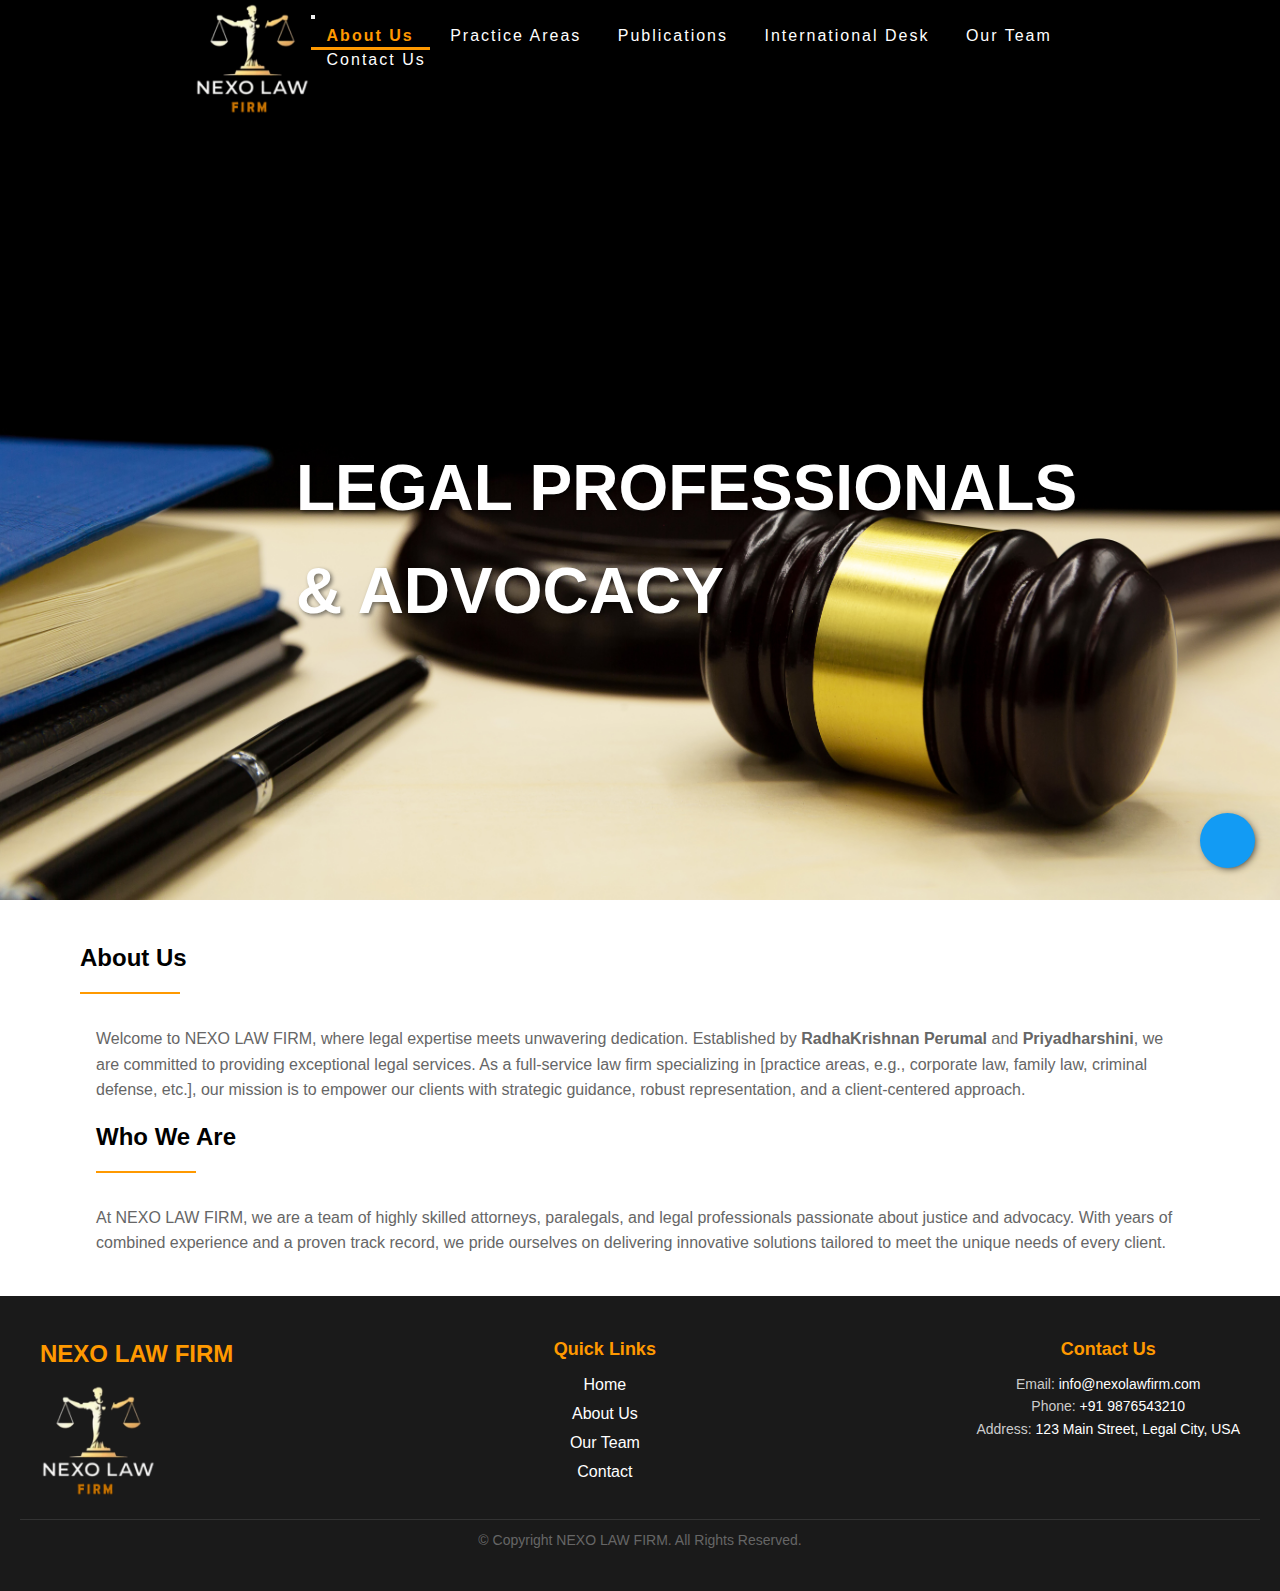
==== commit 5d10af07: "Design Latest" ====
--- a/About.html
+++ b/About.html
@@ -92,53 +92,6 @@
                         <h3 class="section-title card-title">About Us</h3>
                         <div class="section-divider"></div>
                         <div class="container my-4">
-                            <div class="row">
-                                <!-- Founder 1 -->
-                                <div class="col-md-6 col-12 text-center mb-4">
-                                    <img src="Images/SirAdvocateImg.jpg" alt="Law firm team" class="Founder01 img-fluid mx-auto d-block">
-                                    <h3>RadhaKrishnan Perumal</h3>
-                                    <h6>MCA, PhD, LLB, Chennai Court</h6>
-                                    <p>Founder</p>
-                                </div>
-                        
-                                <!-- Founder 2 -->
-                                <div class="col-md-6 col-12 text-center mb-4">
-                                    <img src="Images/PriyaDharshini.jpg" alt="Law firm team" class="Founder02 img-fluid mx-auto d-block">
-                                    <h3 class="animate-text">Priyadharshini</h3>
-                                    <h6>MBA, LLB, Chennai Court</h6>
-                                    <p>Founder</p>
-                                </div>
-                            </div>
-                        </div>
-                        <div class="container my-4">
-                            <div class="row">
-                                <!-- Founder 1 -->
-                                <div class="col-md-6 col-12 text-center mb-4">
-                                    <img src="Images/Mano.png" alt="Law firm team" class="Founder03 img-fluid mx-auto d-block">
-                                    <h3>Mano</h3>
-                                    <!-- <h6>MCA, PhD, LLB, Chennai Court</h6>
-                                    <p>Founder</p> -->
-                                </div>
-                        
-                                <!-- Founder 2 -->
-                                <div class="col-md-6 col-12 text-center mb-4">
-                                    <img src="Images/BijjuNair.png" alt="Law firm team" class="Founder04 img-fluid mx-auto d-block">
-                                    <h3 class="animate-text">Bijju Nair</h3>
-                                    <h6>Kerala</h6>
-                                    <!-- <p>Founder</p> -->
-                                </div>
-                            </div>
-                        </div>
-                        <div class="container my-4">
-                            <div class="row">
-                                <!-- Founder 1 -->
-                                <div class="col-md-6 col-12 text-center mb-4">
-                                    <img src="Images/MuthuPandy.png" alt="Law firm team" class="Founder05 img-fluid mx-auto d-block">
-                                    <h3>MuthuPandy </h3>
-                                    <h6>Chennai</h6>
-                                    <!-- <p>Founder</p> -->
-                                </div>
-                        
                           <p class="card-text">
                             Welcome to NEXO LAW FIRM, where legal expertise meets unwavering dedication. 
                             Established by <b>RadhaKrishnan Perumal</b> and <b>Priyadharshini</b>, we are committed to providing 
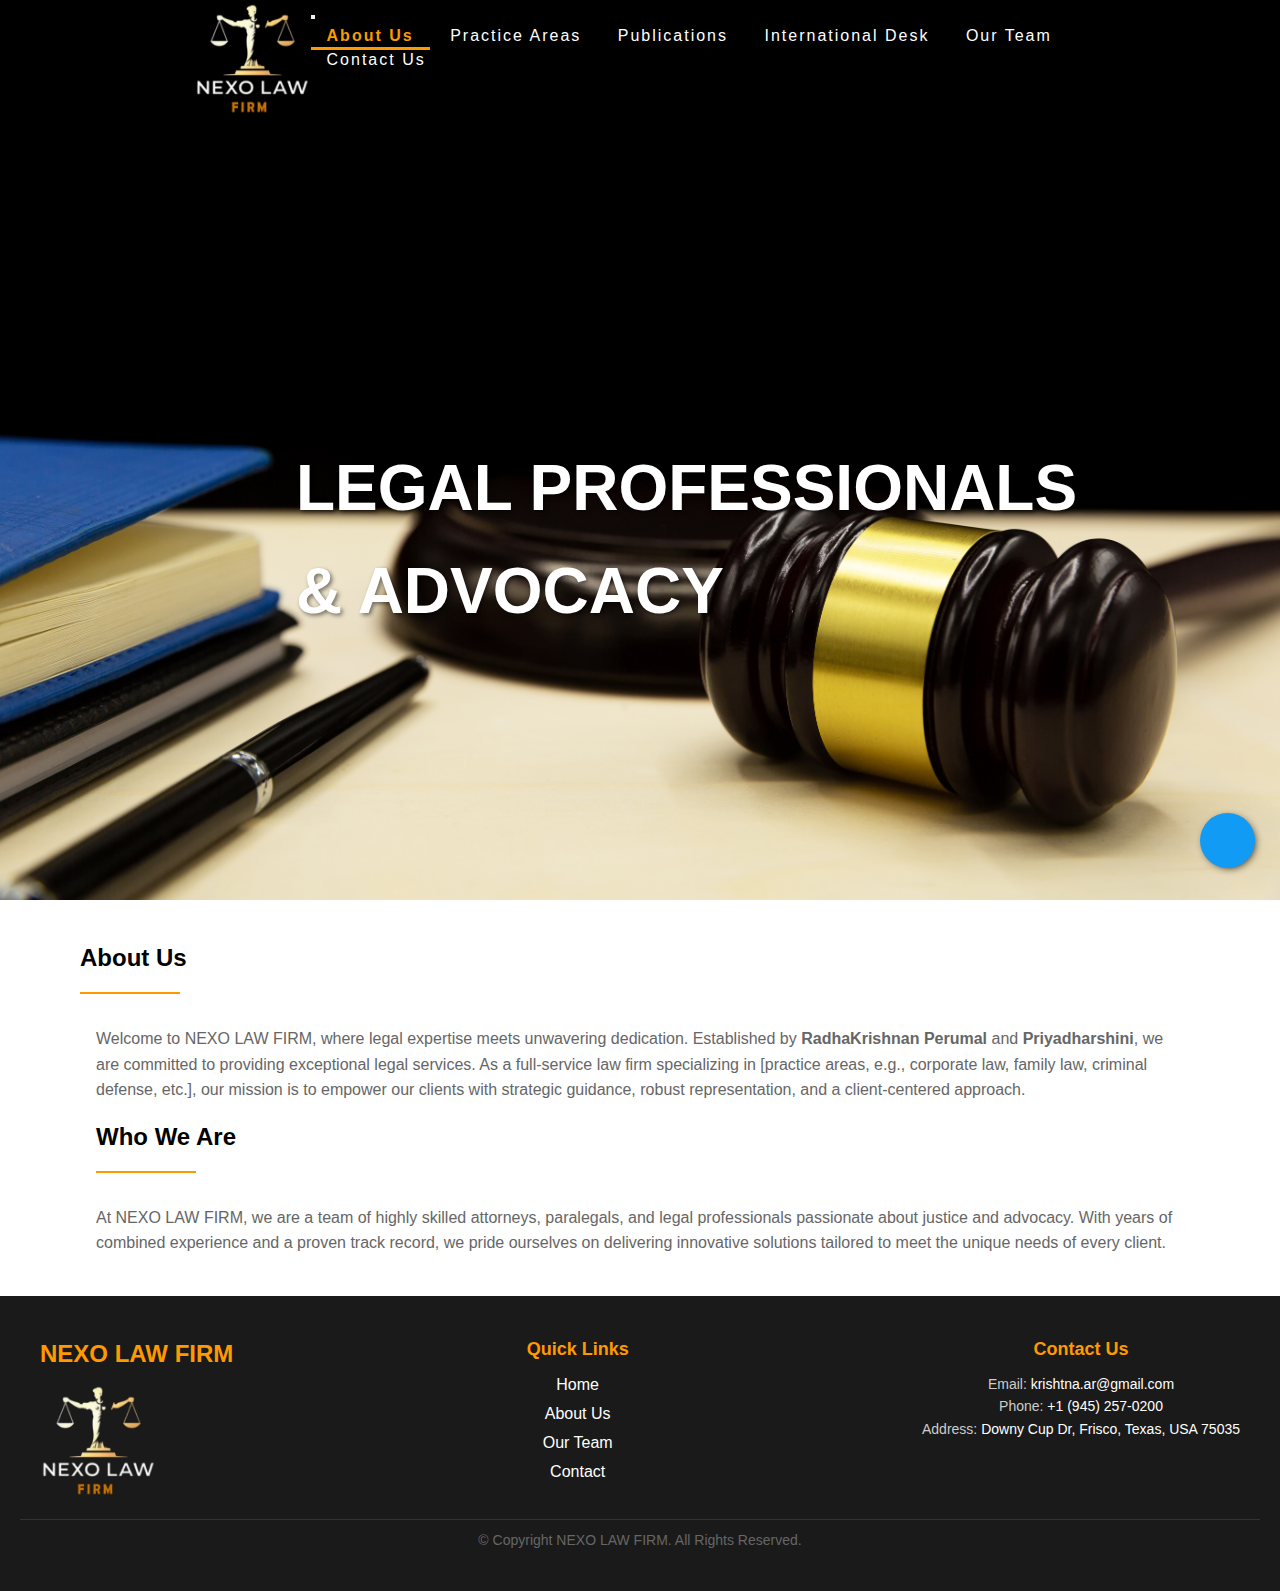
==== commit 50d7a0b3: "Design Updates" ====
--- a/About.html
+++ b/About.html
@@ -156,9 +156,13 @@
             </div>
             <div class="footer-contact">
                 <h3>Contact Us</h3>
-                <p>Email: <a href="mailto:info@nexolawfirm.com">info@nexolawfirm.com</a></p>
-                <p>Phone: <a href="tel:+919876543210">+91 9876543210</a></p>
-                <p>Address: <a href="https://www.google.com/maps/place/Downy+Cup+Dr,+Frisco,+1st+Floor,+TX+75035">123 Main Street, Legal City, USA</a></p>
+                <p>Email: <a href="mailto:krishtna.ar@gmail.com">krishtna.ar@gmail.com</a></p>
+                <p>Phone: <a href="tel:+19452570200">+1 (945) 257-0200</a></p>
+                <p>Address: 
+                    <a href="https://www.google.com/maps/place/Downy+Cup+Dr,+Frisco,+Texas,+USA+75035/" target="_blank">
+                        Downy Cup Dr, Frisco, Texas, USA 75035
+                    </a>
+                </p>
             </div>
         </div>
         <div class="footer-bottom">
--- a/Style.css
+++ b/Style.css
@@ -537,7 +537,7 @@
     margin: 0 10px;
 }
 .contact-container{
-    padding-top: 7%;
+    padding-top: 2%;
     background: url(/Images/contact-form.jpg) no-repeat center center fixed;
     background-repeat: no-repeat;
     background-size: cover;
@@ -1102,4 +1102,9 @@
     height: 450px;
     width: 400px;
 }
-
+.AddresContainer {
+    display: flex;
+    justify-content: center;
+    align-items: center;
+}
+
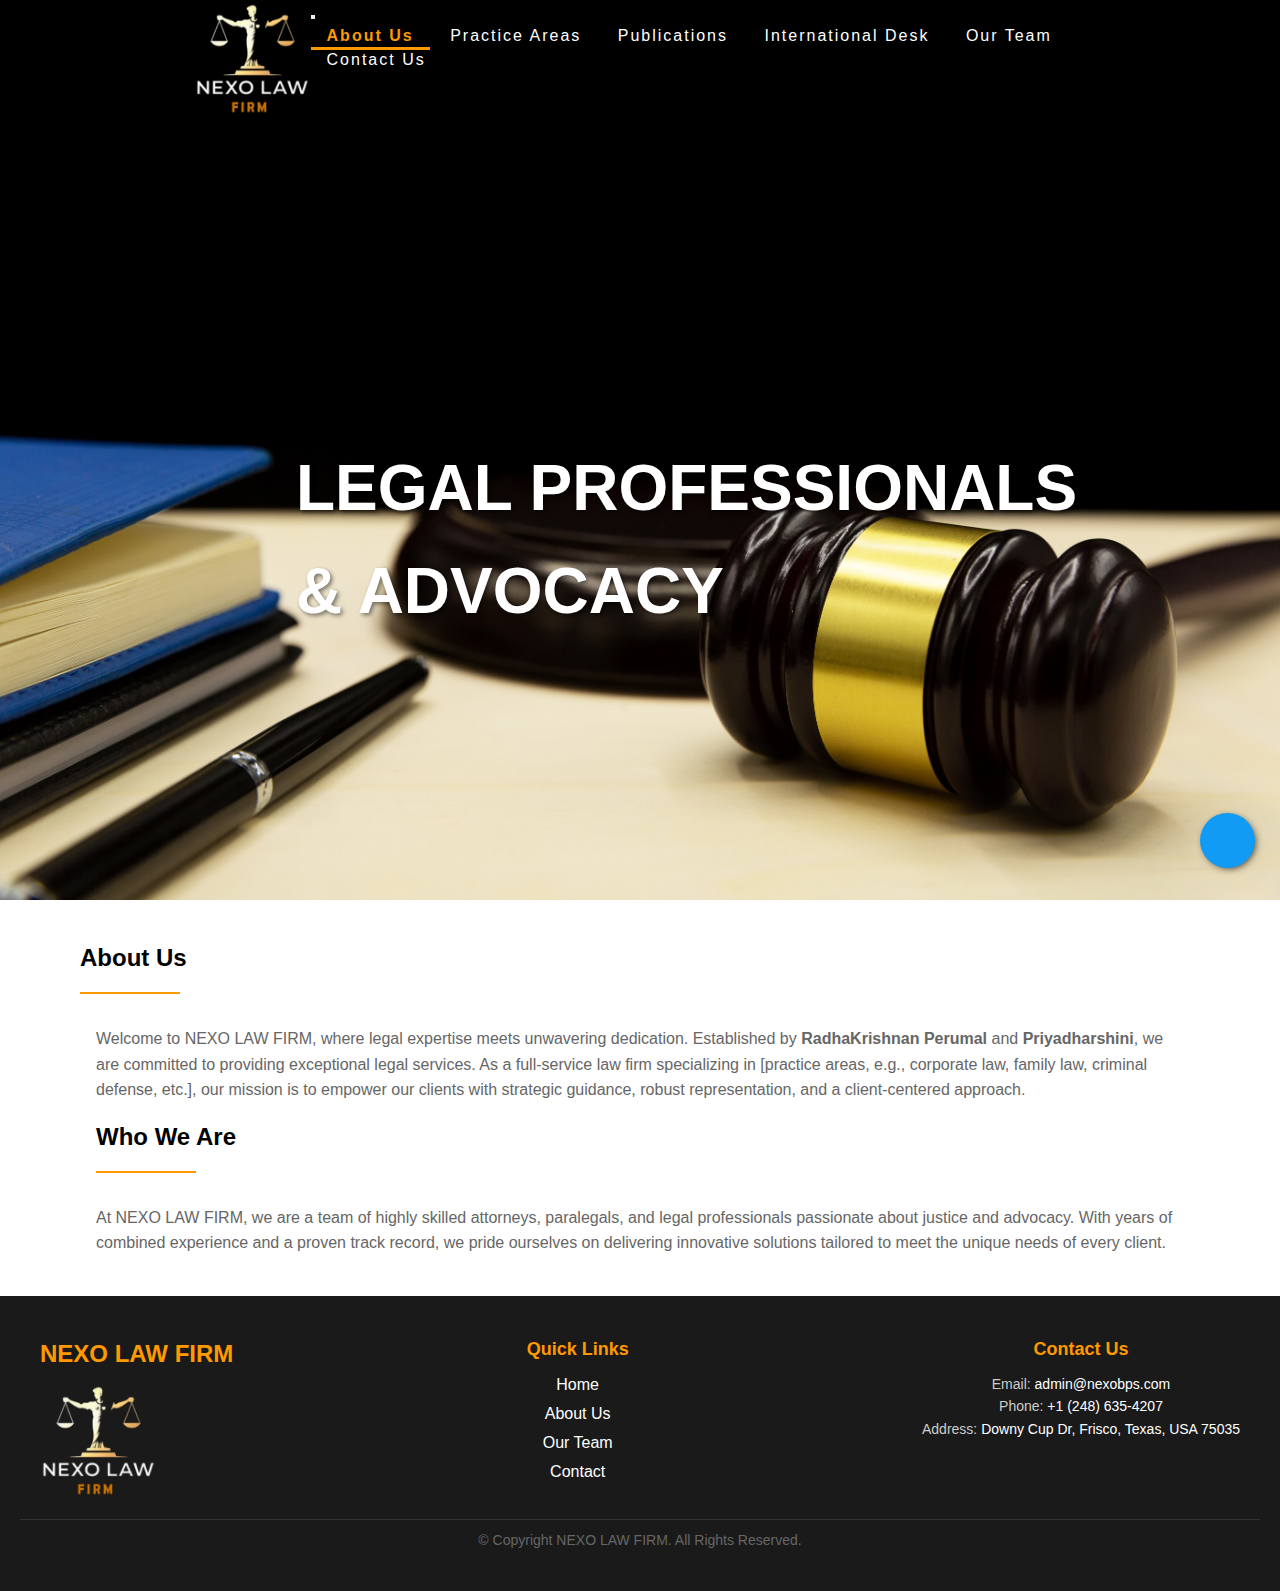
==== commit 2e79e49d: "design corrections" ====
--- a/About.html
+++ b/About.html
@@ -156,8 +156,8 @@
             </div>
             <div class="footer-contact">
                 <h3>Contact Us</h3>
-                <p>Email: <a href="mailto:krishtna.ar@gmail.com">krishtna.ar@gmail.com</a></p>
-                <p>Phone: <a href="tel:+19452570200">+1 (945) 257-0200</a></p>
+                <p>Email: <a href="mailto:krishtna.ar@gmail.com">admin@nexobps.com</a></p>
+                <p>Phone: <a href="tel:+19452570200">+1 (248) 635-4207</a></p>
                 <p>Address: 
                     <a href="https://www.google.com/maps/place/Downy+Cup+Dr,+Frisco,+Texas,+USA+75035/" target="_blank">
                         Downy Cup Dr, Frisco, Texas, USA 75035
--- a/Style.css
+++ b/Style.css
@@ -1107,4 +1107,10 @@
     justify-content: center;
     align-items: center;
 }
-
+.addressHover{
+    color: #000;
+}
+.addressHover:hover {
+    color: var(--primary-color);
+    text-decoration: underline; 
+}
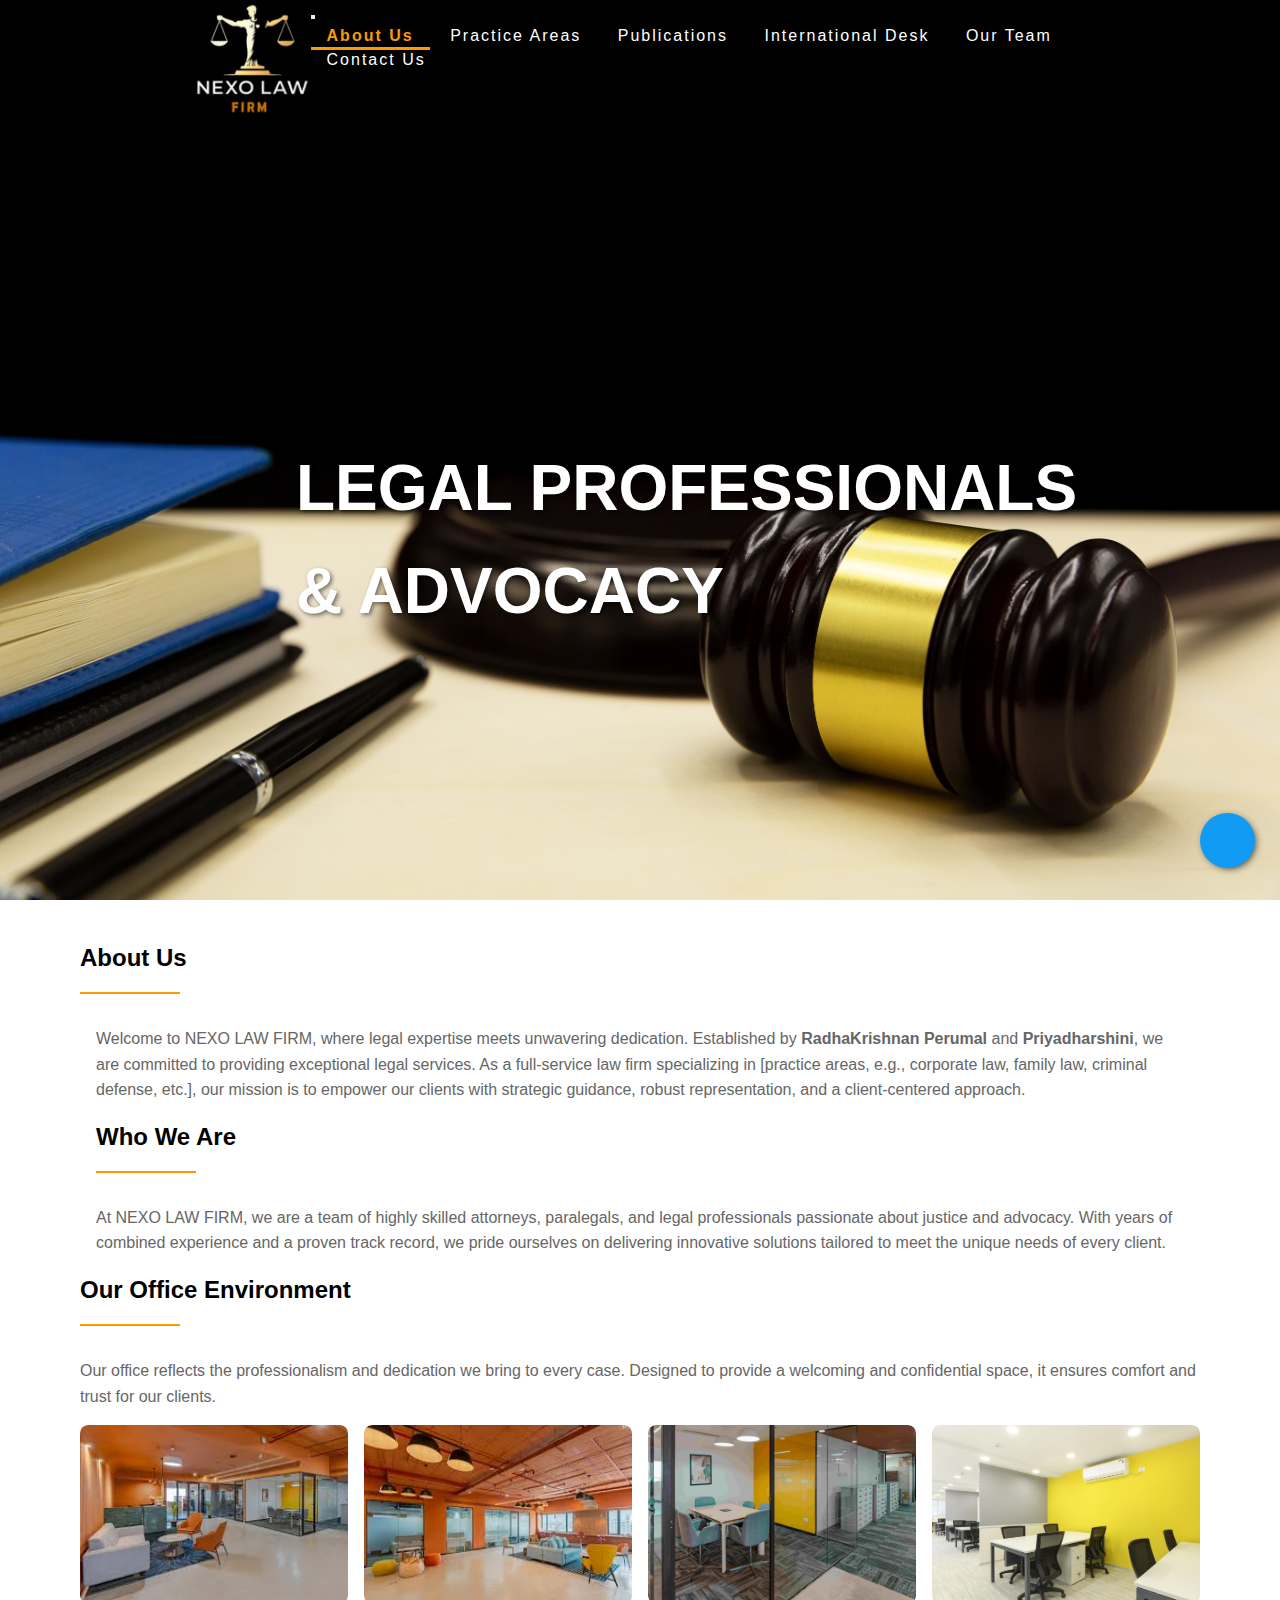
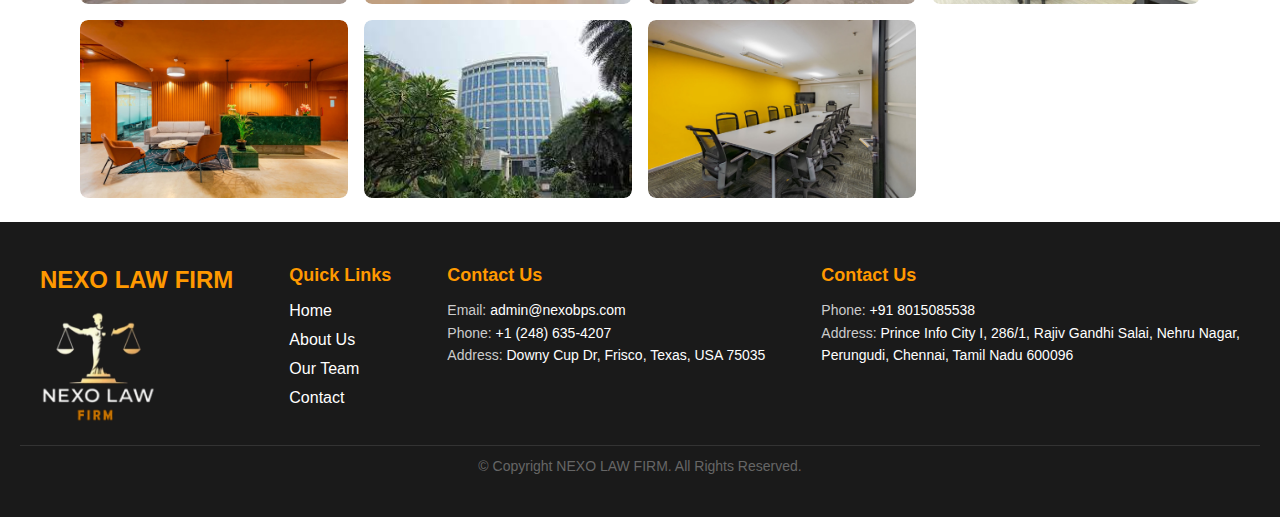
==== commit d5c98ec5: "Design Changes" ====
--- a/About.html
+++ b/About.html
@@ -92,43 +92,74 @@
                         <h3 class="section-title card-title">About Us</h3>
                         <div class="section-divider"></div>
                         <div class="container my-4">
-                          <p class="card-text">
-                            Welcome to NEXO LAW FIRM, where legal expertise meets unwavering dedication. 
-                            Established by <b>RadhaKrishnan Perumal</b> and <b>Priyadharshini</b>, we are committed to providing 
-                            exceptional legal services. As a full-service law firm specializing in [practice areas, 
-                            e.g., corporate law, family law, criminal defense, etc.], our mission is to empower our clients 
-                            with strategic guidance, robust representation, and a client-centered approach.
-                          </p>
-                        <h3 class="section-title card-title">Who We Are</h3>
-                        <div class="section-divider"></div>
-                        <p class="card-text">At NEXO LAW FIRM, we are a team of highly skilled attorneys,
-                            paralegals, and legal professionals passionate about justice and advocacy. With years of
-                            combined experience and a proven track record, we pride ourselves on delivering
-                            innovative solutions tailored to meet the unique needs of every client.</p>
-                    </div>
-                    <!-- <div class="AboutImg">
+                            <p class="card-text">
+                                Welcome to NEXO LAW FIRM, where legal expertise meets unwavering dedication.
+                                Established by <b>RadhaKrishnan Perumal</b> and <b>Priyadharshini</b>, we are committed
+                                to providing
+                                exceptional legal services. As a full-service law firm specializing in [practice areas,
+                                e.g., corporate law, family law, criminal defense, etc.], our mission is to empower our
+                                clients
+                                with strategic guidance, robust representation, and a client-centered approach.
+                            </p>
+                            <h3 class="section-title card-title">Who We Are</h3>
+                            <div class="section-divider"></div>
+                            <p class="card-text">At NEXO LAW FIRM, we are a team of highly skilled attorneys,
+                                paralegals, and legal professionals passionate about justice and advocacy. With years of
+                                combined experience and a proven track record, we pride ourselves on delivering
+                                innovative solutions tailored to meet the unique needs of every client.</p>
+                        </div>
+                        <div>
+                            <h3 class="section-title card-title">Our Office Environment</h3>
+                            <div class="section-divider"></div>
+                            <p class="card-text">Our office reflects the professionalism and dedication we bring to every case. Designed to
+                                 provide a welcoming and confidential space, it ensures comfort and trust for our clients.</p>
+                            <div class="grid  imageGallery">
+                                <div>
+                                    <img src="Images/Office01.jpg" alt="Law firm team" class="OfficeEnviro">
+                                </div>
+                                <div>
+                                    <img src="Images/Office02.jpg" alt="Law firm team" class="OfficeEnviro">
+                                </div>
+                                <div>
+                                    <img src="Images/Office03.jpg" alt="Law firm team" class="OfficeEnviro">
+                                </div>
+                                <div>
+                                    <img src="Images/Office04.jpg" alt="Law firm team" class="OfficeEnviro">
+                                </div>
+                                <div>
+                                    <img src="Images/Office05.jpg" alt="Law firm team" class="OfficeEnviro">
+                                </div>
+                                <div>
+                                    <img src="Images/Office06.jpg" alt="Law firm team" class="OfficeEnviro">
+                                </div>
+                                <div>
+                                    <img src="Images/Office07.jpg" alt="Law firm team" class="OfficeEnviro">
+                                </div>
+                            </div>
+                        </div>
+                        <!-- <div class="AboutImg">
                         <img src="Images/AbouUS.jpg" alt="Law firm team" class="card-image">
                     </div> -->
-                </div>
-            </div>
+                    </div>
+                </div>
         </section>
         <div id="sy-whatshelp">
             <div class="sywh-services">
-              <a href="#" class="messenger" data-tooltip="Livechat" data-placement="left" target="_blank">
+                <a href="#" class="messenger" data-tooltip="Livechat" data-placement="left" target="_blank">
+                    <i class="fa fa-comments"></i>
+                </a>
+                <a href="#" class="whatsapp" data-tooltip="WhatsApp" data-placement="left" target="_blank">
+                    <i class="fa-brands fa-whatsapp"></i>
+                </a>
+                <a href="#" class="call" data-tooltip="Call" data-placement="left">
+                    <i class="fa fa-phone"></i>
+                </a>
+            </div>
+            <a class="sywh-open-services" data-placement="left">
                 <i class="fa fa-comments"></i>
-              </a>
-              <a href="#" class="whatsapp" data-tooltip="WhatsApp" data-placement="left" target="_blank">
-                <i class="fa-brands fa-whatsapp"></i>
-              </a>
-              <a href="#" class="call" data-tooltip="Call" data-placement="left">
-                <i class="fa fa-phone"></i>
-              </a>
-            </div>
-            <a class="sywh-open-services" data-placement="left">
-              <i class="fa fa-comments"></i>
-              <i class="fa fa-times"></i>
+                <i class="fa fa-times"></i>
             </a>
-          </div>
+        </div>
 
 
 
@@ -145,25 +176,35 @@
                     </a>
                 </div>
             </div>
-            <div class="footer-links">
+            <div class="footer-links"style="text-align:left;">
                 <h3>Quick Links</h3>
                 <ul>
                     <li><a href="index.html">Home</a></li>
-                    <li><a href="">About Us</a></li>
+                    <li><a href="About.html">About Us</a></li>
                     <li><a href="OurTeam.html">Our Team</a></li>
-                    <li><a href="Contact.html">Contact</a></li>
+                    <li><a href="">Contact</a></li>
                 </ul>
             </div>
-            <div class="footer-contact">
+            <div class="footer-contact"style="text-align:left;">
                 <h3>Contact Us</h3>
                 <p>Email: <a href="mailto:krishtna.ar@gmail.com">admin@nexobps.com</a></p>
                 <p>Phone: <a href="tel:+19452570200">+1 (248) 635-4207</a></p>
-                <p>Address: 
+                <p >Address:
                     <a href="https://www.google.com/maps/place/Downy+Cup+Dr,+Frisco,+Texas,+USA+75035/" target="_blank">
                         Downy Cup Dr, Frisco, Texas, USA 75035
                     </a>
                 </p>
             </div>
+            <div class="footer-contact"style="text-align:left;">                                            
+                <h3>Contact Us</h3>
+                <p>Phone: <a href="tel:+19452570200">+91 8015085538</a></p>
+                <p>Address:
+                    <a href="https://www.google.com/maps/place/Regus+-+Chennai,+Prince+Infocity+I/@12.9684625,80.2465307,14z/data=!3m1!5s0x3a525d6caeb713df:0x4f6f1d9487b57936!4m15!1m8!3m7!1s0x3a525d6cbd0d15c1:0x1491a0def9d7b61a!2sPrince+Info+City+I,+286%2F1,+Rajiv+Gandhi+Salai,+Nehru+Nagar,+Perungudi,+Chennai,+Tamil+Nadu+600096!3b1!8m2!3d12.9687355!4d80.2479013!16s%2Fg%2F11n6sq56fw!3m5!1s0x3a525d6b25014c2d:0x60b2a36838a08aba!8m2!3d12.9687!4d80.2481!16s%2Fg%2F11b6hq2ryg?entry=ttu&g_ep=EgoyMDI1MDExNS4wIKXMDSoASAFQAw%3D%3D" target="_blank">
+                        Prince Info City I, 286/1, Rajiv Gandhi Salai, Nehru Nagar,<br>
+                        Perungudi, Chennai, Tamil Nadu 600096
+                    </a>
+                </p>
+            </div>
         </div>
         <div class="footer-bottom">
             <p>© Copyright <span id="currentYear"></span> NEXO LAW FIRM. All Rights Reserved.</p>
--- a/Style.css
+++ b/Style.css
@@ -1,4 +1,3 @@
-
 .hero-section {
     position: relative;
     min-height: 100vh;
@@ -44,13 +43,15 @@
     font-family: var(--font-secondary);
     font-size: 1.25rem;
     color: var(--text-light);
-   
+
 }
 
 @media (max-width: 768px) {
     .home-hdr {
-        background-size: cover; /* Ensure the image scales well */
-        background-position: center; /* Center image on smaller screens */
+        background-size: cover;
+        /* Ensure the image scales well */
+        background-position: center;
+        /* Center image on smaller screens */
     }
 
     .hero-content {
@@ -63,26 +64,32 @@
     }
 
     .hero-title {
-        font-size: 2.5rem; /* Reduce font size */
+        font-size: 2.5rem;
+        /* Reduce font size */
     }
 
     .hero-subtitle {
-        font-size: 2rem; /* Reduce font size */
+        font-size: 2rem;
+        /* Reduce font size */
     }
 
     .hero-tagline {
-        font-size: 1rem; /* Reduce tagline font size */
-      
-    }
+        font-size: 1rem;
+        /* Reduce tagline font size */
+
+    }
+
     nav.ix-nav .navbar-nav {
-        flex-direction: column; /* Stack menu items vertically */
+        flex-direction: column;
+        /* Stack menu items vertically */
         align-items: end;
     }
 }
 
 @media (max-width: 480px) {
     .hero-title {
-        font-size: 2rem; /* Further reduce font size for very small screens */
+        font-size: 2rem;
+        /* Further reduce font size for very small screens */
     }
 
     .hero-subtitle {
@@ -97,6 +104,7 @@
         left: 5%;
     }
 }
+
 .main-content {
     padding: 5rem 2rem;
 }
@@ -121,36 +129,37 @@
     gap: 20px;
     align-items: center;
     padding: 20px;
-  }
-  
-  /* .about-content {
+}
+
+/* .about-content {
     max-width: 600px;
   } */
-  
-  .about-content .card-title {
+
+.about-content .card-title {
     font-size: 1.8rem;
     color: #333;
     margin-bottom: 10px;
-  }
-  
-  .about-content .card-text {
+}
+
+.about-content .card-text {
     font-size: 1rem;
     line-height: 1.6;
     color: #555;
     margin-bottom: 15px;
-  }
-  
-  .about-img {
-    text-align: center;
-  }
-  
-  .about-img img {
+}
+
+.about-img {
+    text-align: center;
+}
+
+.about-img img {
     width: 100%;
     max-width: 500px;
     border-radius: 10px;
     box-shadow: 0 4px 10px rgba(0, 0, 0, 0.2);
-  }
-  .client-section {
+}
+
+.client-section {
     padding: 20px;
     background-color: #f9f9f9;
 }
@@ -169,22 +178,31 @@
 
 .client-img-grid {
     display: grid;
-    grid-template-columns: repeat(2, 1fr); /* 2 columns */
-    grid-template-rows: repeat(2, 1fr);    /* 2 rows */
-    gap: 10px;                             /* Optional: space between items */
+    grid-template-columns: repeat(2, 1fr);
+    /* 2 columns */
+    grid-template-rows: repeat(2, 1fr);
+    /* 2 rows */
+    gap: 10px;
+    /* Optional: space between items */
 }
 
 .img-grid-item {
-    background-color: lightgray;  
-    text-align: center;           /* Center text inside each item */
-    border: 1px solid #ccc;      /* Optional: border around items */
+    background-color: lightgray;
+    text-align: center;
+    /* Center text inside each item */
+    border: 1px solid #ccc;
+    /* Optional: border around items */
 }
 
 .img-grid-item img {
-    width: 100%;                  /* Make images responsive */
-    height: 100%;                 /* Ensure images fill the container */
-    object-fit: cover;            /* Ensures that images cover the area without distortion */
-    border-radius: 8px;           /* Optional: rounded corners */
+    width: 100%;
+    /* Make images responsive */
+    height: 100%;
+    /* Ensure images fill the container */
+    object-fit: cover;
+    /* Ensures that images cover the area without distortion */
+    border-radius: 8px;
+    /* Optional: rounded corners */
 }
 
 .client-content {
@@ -219,8 +237,10 @@
     }
 
     .client-img-grid {
-        grid-template-columns: 1fr;  /* 1 column for smaller screens */
-        grid-template-rows: auto;   /* Adjust rows automatically */
+        grid-template-columns: 1fr;
+        /* 1 column for smaller screens */
+        grid-template-rows: auto;
+        /* Adjust rows automatically */
     }
 }
 
@@ -229,12 +249,14 @@
     grid-template-columns: repeat(auto-fit, minmax(250px, 1fr));
     gap: 2rem;
 }
-.about-img .card-image{
-    width: 350px; 
-    height: 350px; 
+
+.about-img .card-image {
+    width: 350px;
+    height: 350px;
     border-radius: 100%;
     box-shadow: var(--shadow-standard);
 }
+
 .card {
     background: var(--text-light);
     border-radius: 10px;
@@ -419,16 +441,18 @@
 /*ABOUT PAGE*/
 
 .hero-title {
-    text-shadow: 2px 2px 4px rgba(0, 0, 0, 0.5); 
-    color: #ffffff; 
-}
-.hero-subtitle{
-    text-shadow: 2px 2px 4px rgba(0, 0, 0, 0.5); 
-    color: #ffffff; 
-}
+    text-shadow: 2px 2px 4px rgba(0, 0, 0, 0.5);
+    color: #ffffff;
+}
+
+.hero-subtitle {
+    text-shadow: 2px 2px 4px rgba(0, 0, 0, 0.5);
+    color: #ffffff;
+}
+
 .AboutImg img {
-    width: 350px; 
-    height: 350px; 
+    width: 350px;
+    height: 350px;
     border-radius: 100%;
     box-shadow: var(--shadow-standard);
 }
@@ -461,7 +485,7 @@
     color: #cccccc;
 }
 
-.footer-links h3, 
+.footer-links h3,
 .footer-contact h3 {
     font-size: 18px;
     margin-bottom: 10px;
@@ -516,7 +540,8 @@
     border-radius: 4px;
     cursor: pointer;
 }
-.reachUs-button:hover{
+
+.reachUs-button:hover {
     background-color: #1ac840;
 }
 
@@ -531,17 +556,20 @@
     max-width: 100%;
     height: auto;
 }
+
 /* Contact form styles */
 .contact-form {
     padding: 40px 0;
     margin: 0 10px;
 }
-.contact-container{
+
+.contact-container {
     padding-top: 2%;
     background: url(/Images/contact-form.jpg) no-repeat center center fixed;
     background-repeat: no-repeat;
     background-size: cover;
 }
+
 .form-container {
     max-width: 40%;
     margin: 0 auto;
@@ -561,10 +589,12 @@
 }
 
 .form-container label {
-    display:block;
+    display: block;
     font-weight: bold;
 }
-.form-container input, textarea{
+
+.form-container input,
+textarea {
     width: 100%;
     padding: 10px;
     border: 1px solid #ccc;
@@ -572,6 +602,7 @@
     margin-bottom: 1rem;
     resize: vertical;
 }
+
 .submit-button {
     padding: 10px 20px;
     background-color: #0dac30;
@@ -600,6 +631,7 @@
     background-color: #333;
     color: white;
 }
+
 /* Hamburger styles */
 .hamburger {
     display: none;
@@ -608,7 +640,7 @@
     cursor: pointer;
 }
 
-.ContactImg{
+.ContactImg {
     height: 500px;
     width: 500px;
 }
@@ -647,7 +679,10 @@
 }
 
 /* Form elements */
-.FormInputs, label, input, textarea {
+.FormInputs,
+label,
+input,
+textarea {
     display: block;
     width: 100%;
     margin-bottom: 15px;
@@ -658,7 +693,8 @@
     color: #333;
 }
 
-input, textarea {
+input,
+textarea {
     padding: 10px;
     font-size: 1rem;
     border: 1px solid #ccc;
@@ -666,7 +702,8 @@
     outline: none;
 }
 
-input:focus, textarea:focus {
+input:focus,
+textarea:focus {
     border-color: #007BFF;
     box-shadow: 0 0 5px rgba(0, 123, 255, 0.5);
 }
@@ -705,7 +742,8 @@
         font-size: 1.3rem;
     }
 
-    input, textarea {
+    input,
+    textarea {
         font-size: 0.9rem;
     }
 
@@ -763,13 +801,13 @@
     bottom: 25px;
     position: fixed;
     z-index: 9999;
-  }
-  
-  #sy-whatshelp a {
+}
+
+#sy-whatshelp a {
     position: relative;
-  }
-  
-  #sy-whatshelp a.sywh-open-services {
+}
+
+#sy-whatshelp a.sywh-open-services {
     background-color: #129bf4;
     color: #fff;
     line-height: 55px;
@@ -786,26 +824,26 @@
     -moz-border-radius: 100%;
     -ms-border-radius: 100%;
     display: inline-block;
-  }
-  
-  #sy-whatshelp a.sywh-open-services i {
+}
+
+#sy-whatshelp a.sywh-open-services i {
     line-height: 55px;
-  }
-  
-  #sy-whatshelp a.sywh-open-services i.fa-times {
+}
+
+#sy-whatshelp a.sywh-open-services i.fa-times {
     display: none;
-  }
-  
-  #sy-whatshelp .sywh-services {
+}
+
+#sy-whatshelp .sywh-services {
     width: 55px;
     height: auto;
-  }
-  
-  #sy-whatshelp .sywh-services a {
+}
+
+#sy-whatshelp .sywh-services a {
     display: none;
-  }
-  
-  #sy-whatshelp .sywh-services a i {
+}
+
+#sy-whatshelp .sywh-services a i {
     background-color: #129bf4;
     color: #fff;
     line-height: 55px;
@@ -821,41 +859,41 @@
     -webkit-border-radius: 100%;
     -moz-border-radius: 100%;
     -ms-border-radius: 100%;
-  }
-  
-  #sy-whatshelp .sywh-services a.email i {
+}
+
+#sy-whatshelp .sywh-services a.email i {
     background-color: #b92b27;
-  }
-  
-  #sy-whatshelp .sywh-services a.instagram i {
+}
+
+#sy-whatshelp .sywh-services a.instagram i {
     background-color: #e4405f;
-  }
-  
-  #sy-whatshelp .sywh-services a.messenger i {
+}
+
+#sy-whatshelp .sywh-services a.messenger i {
     background-color: #0084ff;
-  }
-  
-  #sy-whatshelp .sywh-services a.whatsapp i {
+}
+
+#sy-whatshelp .sywh-services a.whatsapp i {
     background-color: #25d366;
-  }
-  
-  #sy-whatshelp .sywh-services a.call i {
+}
+
+#sy-whatshelp .sywh-services a.call i {
     background-color: #ff6600;
-  }
-  
-  a[data-tooltip] {
+}
+
+a[data-tooltip] {
     position: relative;
-  }
-  
-  a[data-tooltip]::before,
-  a[data-tooltip]::after {
+}
+
+a[data-tooltip]::before,
+a[data-tooltip]::after {
     position: absolute;
     display: none;
     opacity: 0.85;
     transition: all 0.3s ease-in-out;
-  }
-  
-  a[data-tooltip]::before {
+}
+
+a[data-tooltip]::before {
     content: attr(data-tooltip);
     background: #000;
     color: #fff;
@@ -864,129 +902,129 @@
     border-radius: 5px;
     white-space: nowrap;
     text-decoration: none;
-  }
-  
-  a[data-tooltip]::after {
+}
+
+a[data-tooltip]::after {
     width: 0;
     height: 0;
     border: 6px solid transparent;
     content: "";
-  }
-  
-  a[data-tooltip]:hover::before,
-  a[data-tooltip]:hover::after {
+}
+
+a[data-tooltip]:hover::before,
+a[data-tooltip]:hover::after {
     display: block;
-  }
-  
-  a.sywh-open-services[data-tooltip]::before,
-  a.sywh-open-services[data-tooltip]::after {
+}
+
+a.sywh-open-services[data-tooltip]::before,
+a.sywh-open-services[data-tooltip]::after {
     display: block;
-  }
-  
-  a.data-tooltip-hide[data-tooltip]::before,
-  a.data-tooltip-hide[data-tooltip]::after {
+}
+
+a.data-tooltip-hide[data-tooltip]::before,
+a.data-tooltip-hide[data-tooltip]::after {
     display: none !important;
-  }
-  
-  a.sywh-open-services[data-tooltip][data-placement="left"]::before {
+}
+
+a.sywh-open-services[data-tooltip][data-placement="left"]::before {
     top: 11px;
-  }
-  
-  a[data-tooltip][data-placement="left"]::before {
+}
+
+a[data-tooltip][data-placement="left"]::before {
     top: -7px;
     right: 100%;
     line-height: normal;
     margin-right: 10px;
-  }
-  
-  a[data-tooltip][data-placement="left"]::after {
+}
+
+a[data-tooltip][data-placement="left"]::after {
     border-left-color: #000;
     border-right: none;
     top: 50%;
     right: 100%;
     margin-top: -6px;
     margin-right: 4px;
-  }
-  
-  a[data-tooltip][data-placement="right"]::before {
+}
+
+a[data-tooltip][data-placement="right"]::before {
     top: -7px;
     left: 100%;
     line-height: normal;
     margin-left: 10px;
-  }
-  
-  a[data-tooltip][data-placement="right"]::after {
+}
+
+a[data-tooltip][data-placement="right"]::after {
     border-right-color: #000;
     border-left: none;
     top: 50%;
     left: 100%;
     margin-top: -6px;
     margin-left: 4px;
-  }
-  
-  a[data-tooltip][data-placement="top"]::before {
+}
+
+a[data-tooltip][data-placement="top"]::before {
     bottom: 100%;
     left: 0;
     margin-bottom: 10px;
-  }
-  
-  a[data-tooltip][data-placement="top"]::after {
+}
+
+a[data-tooltip][data-placement="top"]::after {
     border-top-color: #000;
     border-bottom: none;
     bottom: 100%;
     left: 10px;
     margin-bottom: 4px;
-  }
-  
-  a[data-tooltip][data-placement="bottom"]::before {
+}
+
+a[data-tooltip][data-placement="bottom"]::before {
     top: 100%;
     left: 0;
     margin-top: 10px;
-  }
-  
-  a[data-tooltip][data-placement="bottom"]::after {
+}
+
+a[data-tooltip][data-placement="bottom"]::after {
     border-bottom-color: #000;
     border-top: none;
     top: 100%;
     left: 10px;
     margin-top: 4px;
-  }
-  
-  /* our team css */
-  .profile-cards {
+}
+
+/* our team css */
+.profile-cards {
     display: flex;
     flex-wrap: wrap;
     gap: 50px;
     margin: 30px;
     color: black;
     justify-content: center;
-  }
-  
-  .profile-cards .card {
+}
+
+.profile-cards .card {
     width: 300px;
     height: 400px;
     position: relative;
     box-shadow: 0 0 10px rgba(0, 0, 0, 0.3);
     overflow: hidden;
-  }
-  
-  .profile-cards .card:hover .card-details,
-  .profile-cards .card:hover .card-details-social a {
+}
+
+.profile-cards .card:hover .card-details,
+.profile-cards .card:hover .card-details-social a {
     transform: none;
-  }
-  
-  .profile-cards .card:hover img {
+}
+
+.profile-cards .card:hover img {
     transform: scale(1.2);
-  }
-  
-  .profile-cards .card img {
+}
+
+.profile-cards .card img {
     width: 100%;
     height: 100%;
     object-fit: cover;
     transition: all 0.3s;
-  }
-  
-  .profile-cards .card .card-details {
+}
+
+.profile-cards .card .card-details {
     display: flex;
     flex-direction: column;
     gap: 15px;
@@ -998,51 +1036,52 @@
     background-color: white;
     transform: translateY(100%);
     transition: all 0.3s;
-  }
-
-  .profile-cards .card .card-details-title a{
+}
+
+.profile-cards .card .card-details-title a {
     text-decoration: none;
     color: #000;
-  }
-  
-  .profile-cards .card .card-details-title a:hover {
+}
+
+.profile-cards .card .card-details-title a:hover {
     color: var(--primary-color);
-  }
-  
-  .profile-cards .card .card-details-social {
+}
+
+.profile-cards .card .card-details-social {
     display: flex;
     justify-content: center;
-  }
-  
-  .profile-cards .card .card-details-social ul,
-  .profile-cards .card .card-details-social ul li a {
+}
+
+.profile-cards .card .card-details-social ul,
+.profile-cards .card .card-details-social ul li a {
     display: flex;
-  }
-  .profile-cards .card .card-details-social ul{
+}
+
+.profile-cards .card .card-details-social ul {
     padding: 0px;
-  }
-  
-  .profile-cards .card .card-details-social ul li {
+}
+
+.profile-cards .card .card-details-social ul li {
     list-style-type: none;
-  }
-  
-  .profile-cards .card .card-details-social ul li:nth-child(1) a {
+}
+
+.profile-cards .card .card-details-social ul li:nth-child(1) a {
     transition-delay: 0.1s;
-  }
-  
-  .profile-cards .card .card-details-social ul li:nth-child(2) a {
+}
+
+.profile-cards .card .card-details-social ul li:nth-child(2) a {
     transition-delay: 0.2s;
-  }
-  
-  .profile-cards .card .card-details-social ul li:nth-child(3) a {
+}
+
+.profile-cards .card .card-details-social ul li:nth-child(3) a {
     transition-delay: 0.3s;
-  }
-  
-  .profile-cards .card .card-details-social ul li:not(:last-child) {
+}
+
+.profile-cards .card .card-details-social ul li:not(:last-child) {
     margin-right: 15px;
-  }
-  
-  .profile-cards .card .card-details-social ul li a {
+}
+
+.profile-cards .card .card-details-social ul li a {
     display: flex;
     justify-content: center;
     align-items: center;
@@ -1056,61 +1095,101 @@
     cursor: pointer;
     transform: translateY(50px);
     transition: all 0.3s;
-  }
-
-.head-text{
-  color: var(--primary-color);
-}
-.member-name{
-  color: var(--primary-color);
-}
-.avatar img{
+}
+
+.head-text {
+    color: var(--primary-color);
+}
+
+.member-name {
+    color: var(--primary-color);
+}
+
+.avatar img {
     position: relative;
     box-shadow: 0 0 10px rgba(0, 0, 0, 0.3);
     overflow: hidden;
 }
+
 .contact-detail {
-  color: #ffff;
-}
-.contact-detail a{
-  text-decoration: none;
-  color: #fff;
-}
-.contact-detail a:hover{
-  color: var(--primary-color);
-}
-.contact-detail i{
-  color: var(--primary-color);
-}
-.Founder01{
+    color: #ffff;
+}
+
+.contact-detail a {
+    text-decoration: none;
+    color: #fff;
+}
+
+.contact-detail a:hover {
+    color: var(--primary-color);
+}
+
+.contact-detail i {
+    color: var(--primary-color);
+}
+
+.Founder01 {
     height: 350px;
     width: 300px;
 }
-.Founder02{
+
+.Founder02 {
     height: 350px;
     width: 350px;
 }
-.Founder03{
+
+.Founder03 {
     height: 350px;
     width: 300px;
 }
-.Founder04{
+
+.Founder04 {
     height: 350px;
     width: 300px;
 }
-.Founder05{
+
+.Founder05 {
     height: 450px;
     width: 400px;
 }
+
 .AddresContainer {
     display: flex;
     justify-content: center;
     align-items: center;
 }
-.addressHover{
+
+.addressHover {
     color: #000;
 }
+
+.address-box {
+    margin: 10px;
+}
+
 .addressHover:hover {
     color: var(--primary-color);
-    text-decoration: underline; 
-}
+    text-decoration: underline;
+}
+.contactinformation{
+    margin-bottom: 10px;
+}
+.imageGallery{
+    display: grid;
+    gap: 16px; 
+}
+.imageGallery div {
+    overflow: hidden; 
+    border-radius: 8px;
+}
+.OfficeEnviro{
+    width: 100%; 
+    height: 100%;
+    display: block;
+    border-radius: 8px; 
+    box-shadow: 2px 2px 10px #e3e3e3;
+    transition: transform 0.3s ease-in-out;
+}
+.OfficeEnviro:hover {
+    transform: scale(1.1);
+}
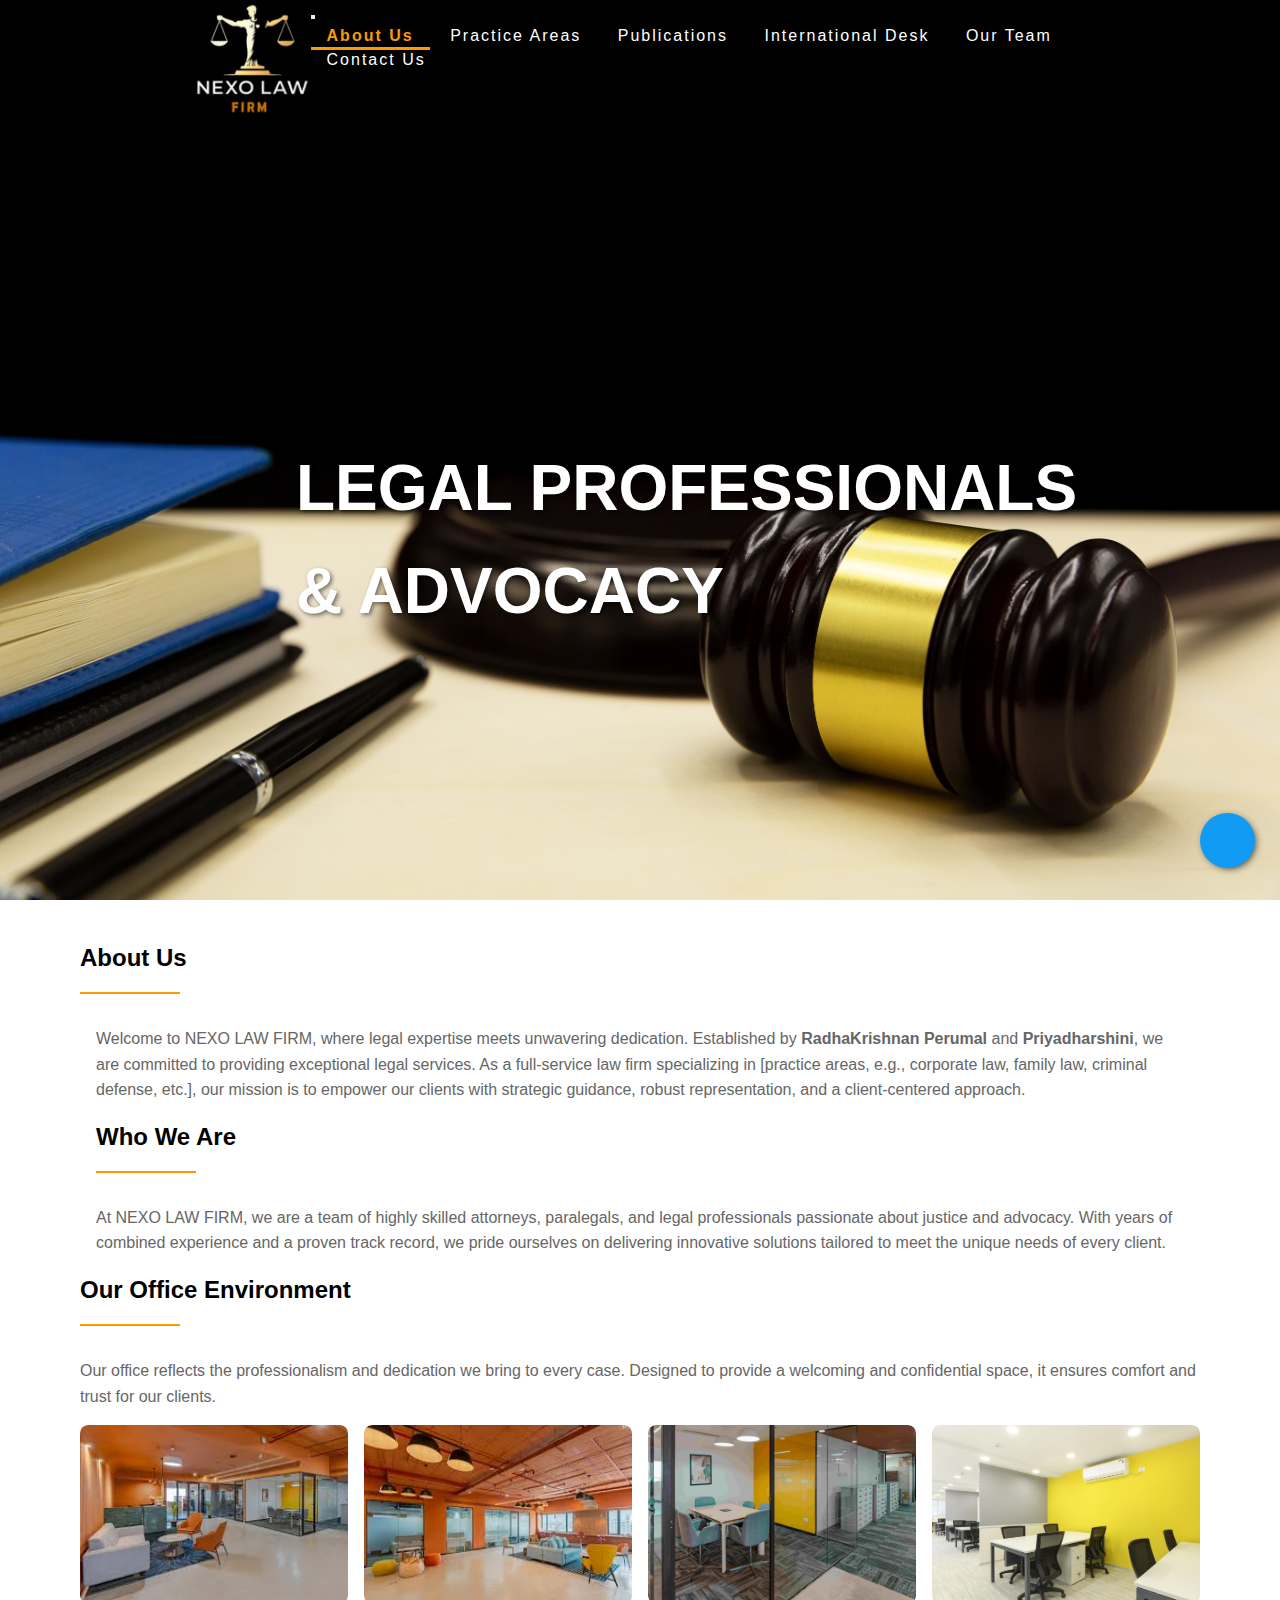
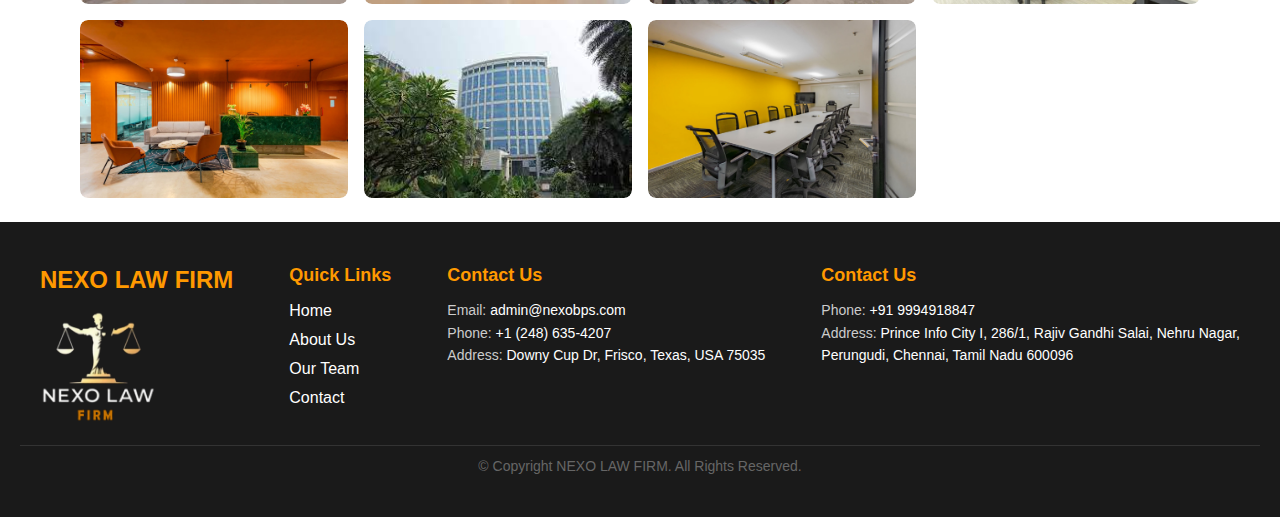
==== commit 73810c37: "india number changed" ====
--- a/About.html
+++ b/About.html
@@ -197,7 +197,7 @@
             </div>
             <div class="footer-contact"style="text-align:left;">                                            
                 <h3>Contact Us</h3>
-                <p>Phone: <a href="tel:+19452570200">+91 8015085538</a></p>
+                <p>Phone: <a href="tel:+19452570200">+91 9994918847</a></p>
                 <p>Address:
                     <a href="https://www.google.com/maps/place/Regus+-+Chennai,+Prince+Infocity+I/@12.9684625,80.2465307,14z/data=!3m1!5s0x3a525d6caeb713df:0x4f6f1d9487b57936!4m15!1m8!3m7!1s0x3a525d6cbd0d15c1:0x1491a0def9d7b61a!2sPrince+Info+City+I,+286%2F1,+Rajiv+Gandhi+Salai,+Nehru+Nagar,+Perungudi,+Chennai,+Tamil+Nadu+600096!3b1!8m2!3d12.9687355!4d80.2479013!16s%2Fg%2F11n6sq56fw!3m5!1s0x3a525d6b25014c2d:0x60b2a36838a08aba!8m2!3d12.9687!4d80.2481!16s%2Fg%2F11b6hq2ryg?entry=ttu&g_ep=EgoyMDI1MDExNS4wIKXMDSoASAFQAw%3D%3D" target="_blank">
                         Prince Info City I, 286/1, Rajiv Gandhi Salai, Nehru Nagar,<br>
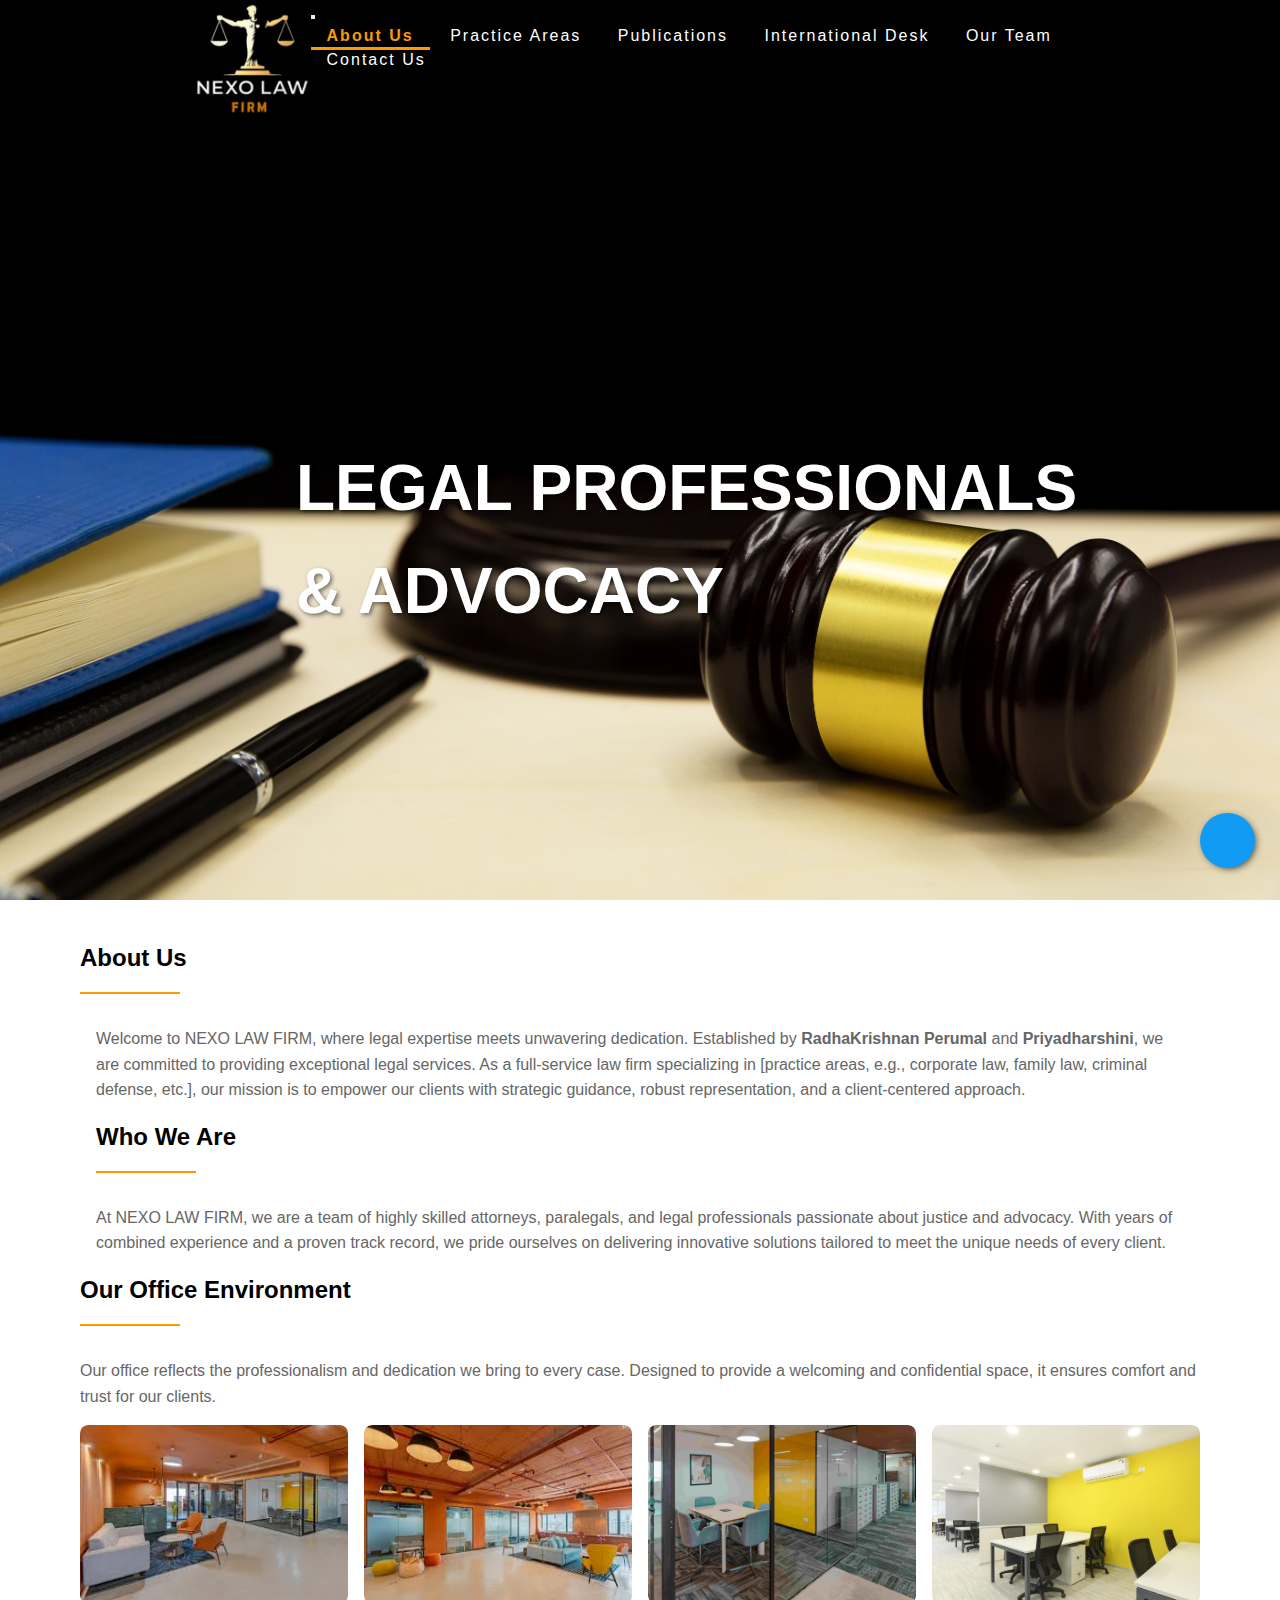
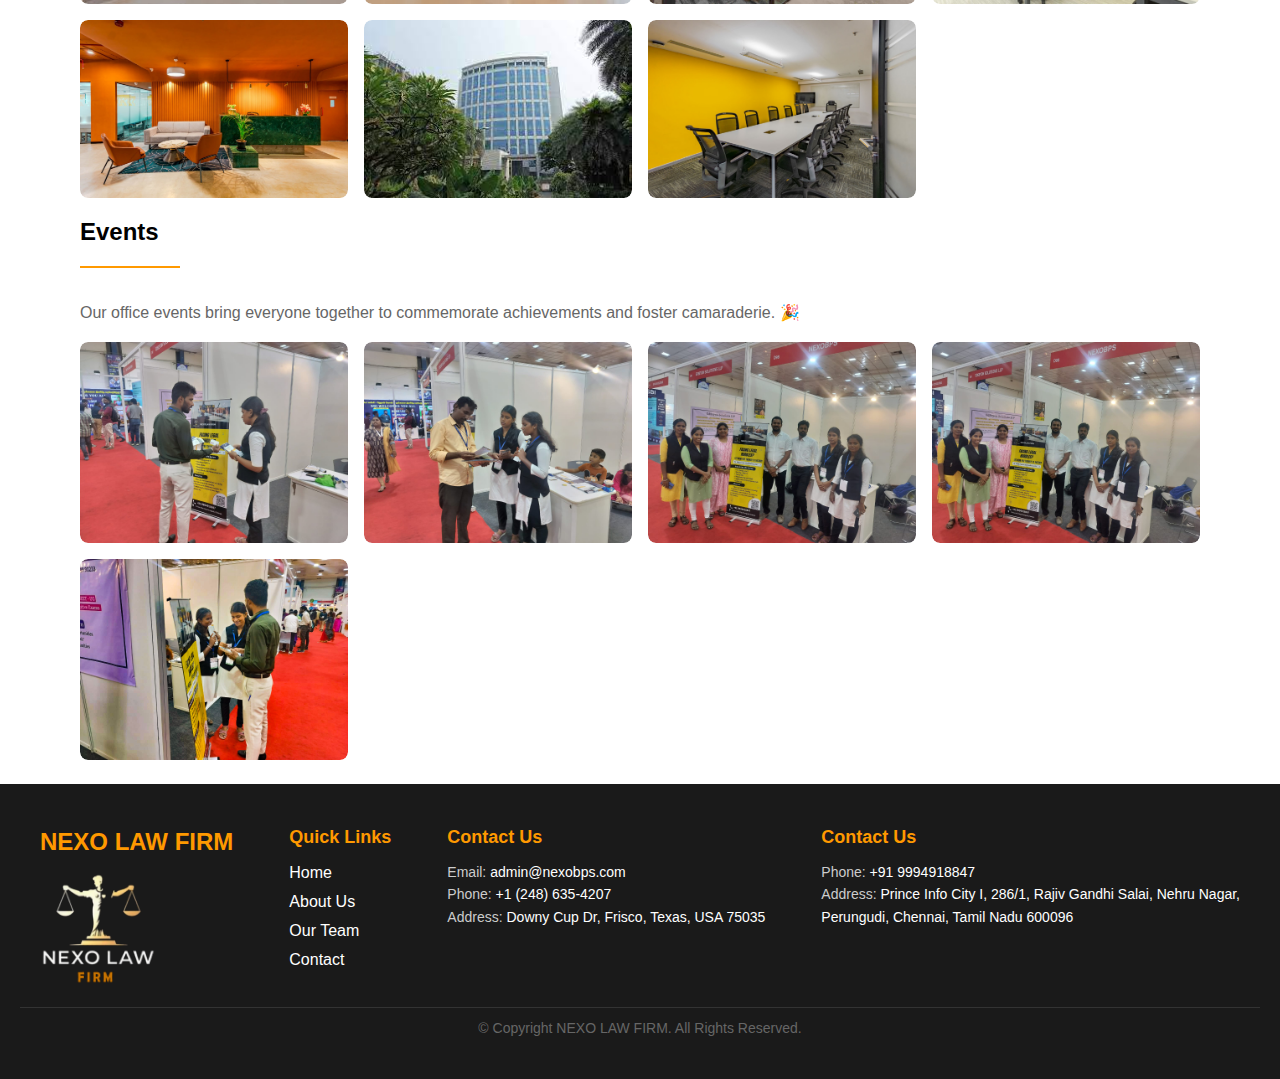
==== commit 7f19f03e: "add events photos" ====
--- a/About.html
+++ b/About.html
@@ -140,6 +140,28 @@
                         <!-- <div class="AboutImg">
                         <img src="Images/AbouUS.jpg" alt="Law firm team" class="card-image">
                     </div> -->
+                    <div>
+                        <h3 class="section-title card-title">Events</h3>
+                        <div class="section-divider"></div>
+                        <p class="card-text">Our office events bring everyone together to commemorate achievements and foster camaraderie. 🎉</p>
+                        <div class="grid  imageGallery">
+                            <div>
+                                <img src="Images/Events01.jpg" alt="Law firm team" class="OfficeEnviro">
+                            </div>
+                            <div>
+                                <img src="Images/Events02.jpg" alt="Law firm team" class="OfficeEnviro">
+                            </div>
+                            <div>
+                                <img src="Images/Events03.jpg" alt="Law firm team" class="OfficeEnviro">
+                            </div>
+                            <div>
+                                <img src="Images/Events04.jpg" alt="Law firm team" class="OfficeEnviro">
+                            </div>
+                            <div>
+                                <img src="Images/Events05.jpg" alt="Law firm team" class="OfficeEnviro">
+                            </div>
+                        </div>
+                    </div>
                     </div>
                 </div>
         </section>
--- a/Style.css
+++ b/Style.css
@@ -1037,7 +1037,12 @@
     transform: translateY(100%);
     transition: all 0.3s;
 }
-
+.card-details{
+    transform: none !important;
+}
+.profile-cards .card:hover img {
+    transform: none;
+}
 .profile-cards .card .card-details-title a {
     text-decoration: none;
     color: #000;
